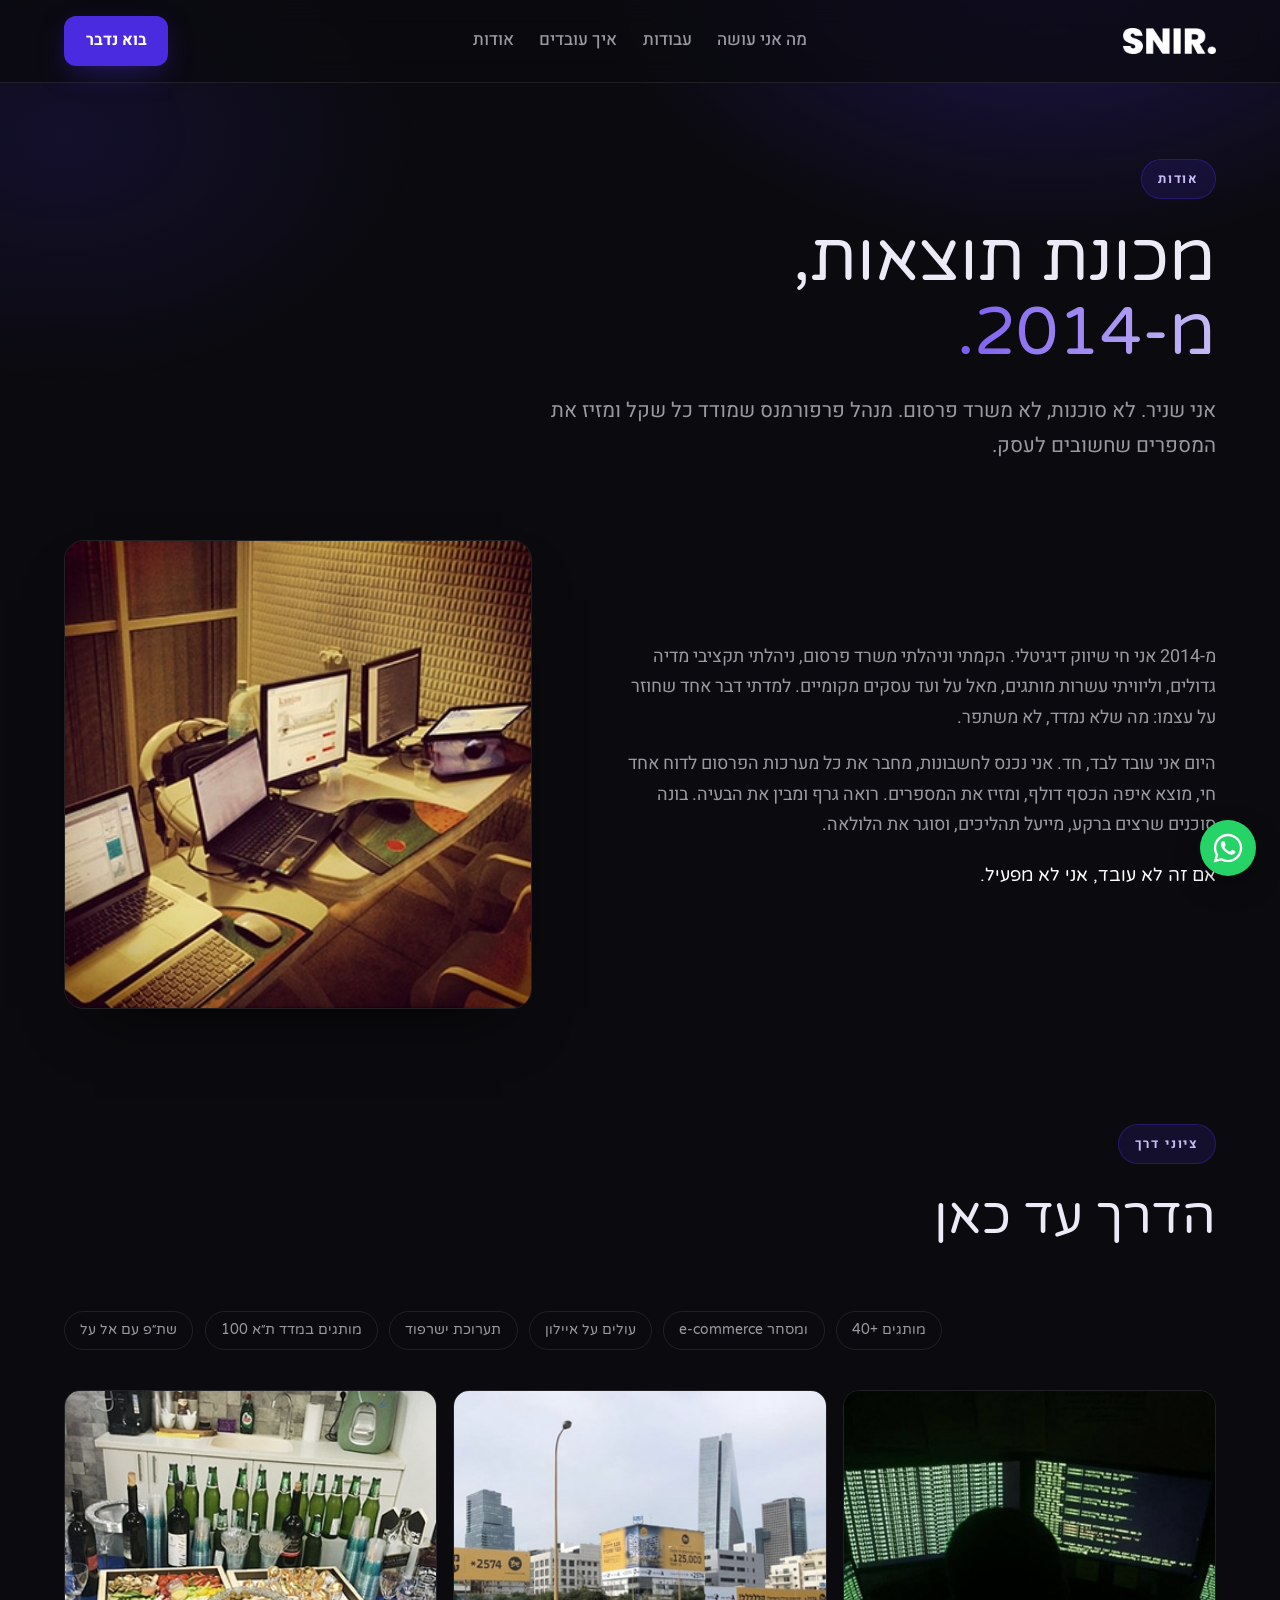
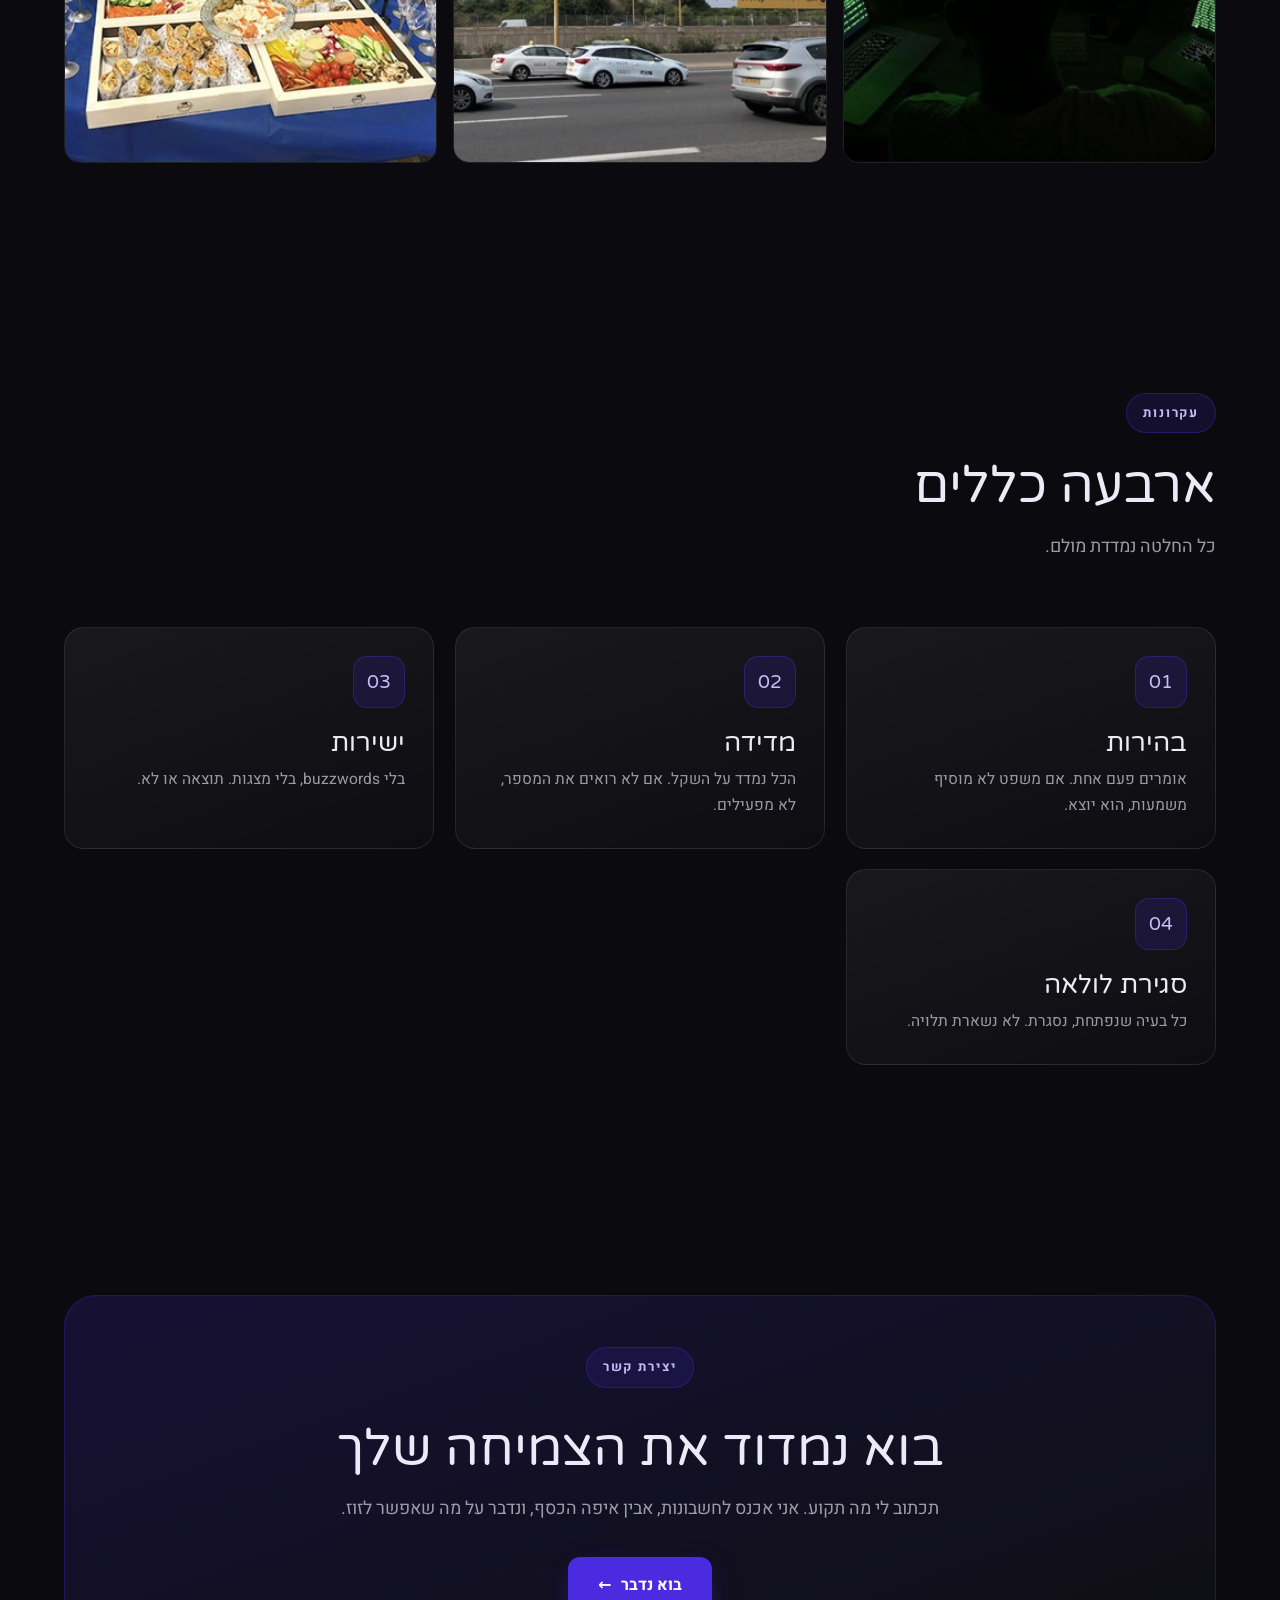
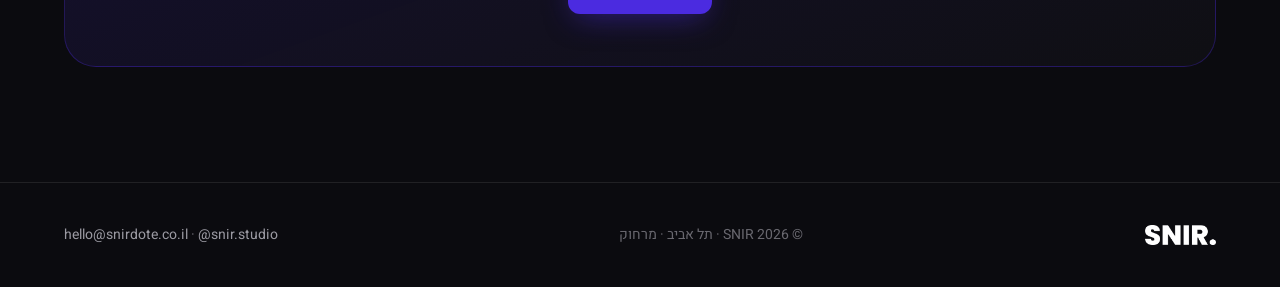
==== about.html @ 2eacc085 "Full portfolio depth + About page + client-branded cards - Rebuilt work.json from full re-scrape: ev" ====
<!DOCTYPE html>
<html lang="he" dir="rtl">
<head>
  <meta charset="UTF-8">
  <meta name="viewport" content="width=device-width, initial-scale=1.0">
  <title>SNIR. · אודות</title>
  <meta name="description" content="מי אני. שניר זיו, מנהל פרפורמנס מ-2014. הקמתי משרד פרסום, ניהלתי תקציבי מדיה, ליוויתי עשרות מותגים. מכונת תוצאות שמודדת כל שקל.">
  <meta name="theme-color" content="#0B0B0F">
  <link rel="preconnect" href="https://fonts.googleapis.com">
  <link rel="preconnect" href="https://fonts.gstatic.com" crossorigin>
  <link href="https://fonts.googleapis.com/css2?family=Varela+Round&family=Heebo:wght@400;500;700;800&display=swap" rel="stylesheet">
  <link rel="stylesheet" href="styles.css?v=7">
  <link rel="icon" type="image/png" href="assets/brand/favicon.png">
</head>
<body>

  <header class="topbar">
    <a href="index.html#top" class="brand" aria-label="SNIR"><img class="brand-logo" src="assets/brand/snir-wordmark-white.png" alt="SNIR."></a>
    <nav aria-label="ניווט">
      <a href="index.html#capabilities">מה אני עושה</a>
      <a href="index.html#work">עבודות</a>
      <a href="index.html#method">איך עובדים</a>
      <a href="about.html" aria-current="page">אודות</a>
    </nav>
    <a href="index.html#contact" class="btn">בוא נדבר</a>
  </header>

  <main id="top">

    <!-- Hero -->
    <section class="hero">
      <div class="wrap" style="display:block">
        <span class="eyebrow reveal">אודות</span>
        <h1 class="reveal" data-d="1" style="max-width:16ch">מכונת תוצאות,<br><span class="grad">מ-2014.</span></h1>
        <p class="lead reveal" data-d="2" style="margin-top:1.5rem;font-size:clamp(1.1rem,1.6vw,1.35rem)">
          אני שניר. לא סוכנות, לא משרד פרסום. מנהל פרפורמנס שמודד כל שקל ומזיז את המספרים שחשובים לעסק.
        </p>
      </div>
    </section>

    <!-- Story -->
    <section style="padding-top:0">
      <div class="wrap">
        <div class="about-split reveal" data-d="1">
          <div class="about-text">
            <p>מ-2014 אני חי שיווק דיגיטלי. הקמתי וניהלתי משרד פרסום, ניהלתי תקציבי מדיה גדולים, וליוויתי עשרות מותגים, מאל על ועד עסקים מקומיים. למדתי דבר אחד שחוזר על עצמו: מה שלא נמדד, לא משתפר.</p>
            <p>היום אני עובד לבד, חד. אני נכנס לחשבונות, מחבר את כל מערכות הפרסום לדוח אחד חי, מוצא איפה הכסף דולף, ומזיז את המספרים. רואה גרף ומבין את הבעיה. בונה סוכנים שרצים ברקע, מייעל תהליכים, וסוגר את הלולאה.</p>
            <p class="about-punch">אם זה לא עובד, אני לא מפעיל.</p>
          </div>
          <div class="about-media">
            <img src="assets/about/1-3.jpg" alt="שולחן עבודה, דאטה ודשבורדים" loading="lazy">
          </div>
        </div>
      </div>
    </section>

    <!-- Moments -->
    <section style="padding-top:0">
      <div class="wrap">
        <div class="section-head reveal"><span class="eyebrow">ציוני דרך</span><h2>הדרך עד כאן</h2></div>
        <div class="tools-row reveal" data-d="1" style="font-family:var(--font-round);gap:.7rem;margin-bottom:2.5rem">
          <span>שת״פ עם אל על</span><span>מותגים במדד ת״א 100</span><span>תערוכת ישרפוד</span><span>עולים על איילון</span><span>e-commerce ומסחר</span><span>40+ מותגים</span>
        </div>
        <div class="moments reveal" data-d="2">
          <img src="assets/about/10-1.jpg" alt="ניתוח דאטה" loading="lazy">
          <img src="assets/about/14-1.jpg" alt="תל אביב" loading="lazy">
          <img src="assets/about/15-1.jpg" alt="" loading="lazy">
        </div>
      </div>
    </section>

    <!-- Values -->
    <section id="values">
      <div class="wrap">
        <div class="section-head reveal"><span class="eyebrow">עקרונות</span><h2>ארבעה כללים</h2><p class="lead">כל החלטה נמדדת מולם.</p></div>
        <div class="cards">
          <article class="card reveal" data-d="1"><span class="ic"><span class="n">01</span></span><h3>בהירות</h3><p>אומרים פעם אחת. אם משפט לא מוסיף משמעות, הוא יוצא.</p></article>
          <article class="card reveal" data-d="2"><span class="ic"><span class="n">02</span></span><h3>מדידה</h3><p>הכל נמדד על השקל. אם לא רואים את המספר, לא מפעילים.</p></article>
          <article class="card reveal" data-d="3"><span class="ic"><span class="n">03</span></span><h3>ישירות</h3><p>בלי buzzwords, בלי מצגות. תוצאה או לא.</p></article>
          <article class="card reveal" data-d="4"><span class="ic"><span class="n">04</span></span><h3>סגירת לולאה</h3><p>כל בעיה שנפתחת, נסגרת. לא נשארת תלויה.</p></article>
        </div>
      </div>
    </section>

    <!-- CTA -->
    <section id="contact">
      <div class="wrap">
        <div class="contact-shell reveal" style="text-align:center">
          <span class="eyebrow">יצירת קשר</span>
          <h2 style="margin:.5rem 0 1rem">בוא נמדוד את הצמיחה שלך</h2>
          <p class="lead" style="margin:0 auto 2rem">תכתוב לי מה תקוע. אני אכנס לחשבונות, אבין איפה הכסף, ונדבר על מה שאפשר לזוז.</p>
          <a href="index.html#contact" class="btn">בוא נדבר <span class="arr">←</span></a>
        </div>
      </div>
    </section>

  </main>

  <footer>
    <a href="index.html#top" class="brand"><img class="brand-logo" src="assets/brand/snir-wordmark-white.png" alt="SNIR."></a>
    <span>© 2026 SNIR · תל אביב · מרחוק</span>
    <span><a href="mailto:hello@snirdote.co.il">hello@snirdote.co.il</a> · <a href="https://instagram.com/snir.studio" target="_blank" rel="noopener">@snir.studio</a></span>
  </footer>

  <a class="wa-float" href="https://wa.me/972543232999?text=%D7%94%D7%99%20SNIR" target="_blank" rel="noopener" aria-label="וואטסאפ">
    <svg viewBox="0 0 24 24" fill="currentColor" aria-hidden="true"><path d="M17.47 14.38c-.3-.15-1.73-.85-2-.95-.27-.1-.46-.15-.66.15-.2.3-.76.95-.93 1.14-.17.2-.34.22-.63.07-.3-.15-1.24-.46-2.36-1.46-.87-.78-1.46-1.73-1.63-2.02-.17-.3-.02-.46.13-.6.13-.13.3-.34.44-.51.15-.17.2-.3.3-.5.1-.2.05-.37-.02-.52-.08-.15-.66-1.6-.9-2.18-.24-.57-.48-.5-.66-.5l-.56-.01c-.2 0-.5.07-.77.37-.26.3-1 .98-1 2.4 0 1.4 1.03 2.76 1.17 2.95.15.2 2.03 3.1 4.92 4.35.69.3 1.22.47 1.64.6.69.22 1.31.19 1.8.11.55-.08 1.73-.7 1.97-1.38.24-.68.24-1.26.17-1.38-.07-.12-.27-.2-.56-.35zM12.02 21.5h-.01a9.44 9.44 0 01-4.82-1.32l-.34-.2-3.58.94.96-3.49-.22-.36a9.42 9.42 0 01-1.44-5.02c0-5.2 4.24-9.44 9.46-9.44 2.53 0 4.9.99 6.69 2.78a9.38 9.38 0 012.77 6.68c0 5.2-4.24 9.45-9.46 9.45zm8.04-17.49A11.36 11.36 0 0012.02.5C5.76.5.67 5.58.67 11.84c0 2 .53 3.96 1.53 5.68L.5 23.5l6.13-1.6a11.35 11.35 0 005.39 1.37h.01c6.26 0 11.35-5.09 11.35-11.35 0-3.03-1.18-5.88-3.32-8.02z"/></svg>
  </a>

  <script>
    (function(){const els=document.querySelectorAll('.reveal');if(!('IntersectionObserver'in window)){els.forEach(e=>e.classList.add('is-visible'));return;}const io=new IntersectionObserver(es=>es.forEach(e=>{if(e.isIntersecting){e.target.classList.add('is-visible');io.unobserve(e.target);}}),{threshold:0.1,rootMargin:'0px 0px -6% 0px'});els.forEach(e=>io.observe(e));})();
  </script>
</body>
</html>
---- styles.css ----
/* ==========================================================================
   SNIR. · Think-Digital-style dark performance theme
   Dark navy · purple gradient · Varela Round · glass cards · pill buttons
   ========================================================================== */

:root {
  --bg:        #0B0B0F;
  --bg-2:      #14141C;
  --glass:     rgba(255,255,255,0.045);
  --glass-2:   rgba(255,255,255,0.07);
  --stroke:    rgba(255,255,255,0.09);
  --stroke-2:  rgba(255,255,255,0.14);

  --purple:    #4B2BE0;
  --purple-2:  #7B5CF0;
  --lilac:     #C7BBF5;
  --purple-glow: rgba(75,43,224,0.5);

  --text:      #ECEAF6;
  --text-dim:  rgba(236,234,246,0.64);
  --text-mute: rgba(236,234,246,0.42);

  --font-round: 'Varela Round', 'Heebo', system-ui, sans-serif;
  --font-text:  'Heebo', system-ui, sans-serif;

  --radius:    20px;
  --radius-sm: 12px;
  --radius-pill: 999px;
  --max-w:     1280px;
  --gutter:    clamp(1.25rem, 5vw, 5rem);
  --gap:       clamp(4.5rem, 9vw, 8rem);
}

* { margin:0; padding:0; box-sizing:border-box; }
html { scroll-behavior:smooth; }

body {
  font-family: var(--font-text);
  font-size: 17px;
  line-height: 1.7;
  color: var(--text);
  background: var(--bg);
  -webkit-font-smoothing: antialiased;
  overflow-x: hidden;
}

body::before {
  content:"";
  position: fixed; inset: 0;
  background:
    radial-gradient(60vw 55vh at 82% -5%, rgba(75,43,224,0.30), transparent 60%),
    radial-gradient(50vw 50vh at 5% 15%, rgba(75,43,224,0.14), transparent 55%);
  pointer-events: none; z-index: 0;
}
body > * { position: relative; z-index: 1; }

.wrap { max-width: var(--max-w); margin: 0 auto; padding-inline: var(--gutter); }
section { padding-block: var(--gap); position: relative; }

/* Typography */
h1,h2,h3,.round { font-family: var(--font-round); font-weight: 400; letter-spacing: 0; line-height: 1.15; }
h1 { font-size: clamp(2.4rem, 5.2vw, 4.25rem); }
h2 { font-size: clamp(2rem, 4vw, 3.25rem); }
h3 { font-size: clamp(1.3rem, 2vw, 1.7rem); }

.grad { background: linear-gradient(92deg, var(--purple-2), var(--lilac)); -webkit-background-clip: text; background-clip: text; color: transparent; }

.eyebrow {
  display:inline-block; font-family: var(--font-text);
  font-weight: 700; font-size: 13px; letter-spacing: 0.14em; text-transform: uppercase;
  color: var(--lilac); background: rgba(75,43,224,0.14); border: 1px solid rgba(75,43,224,0.35);
  padding: 0.5rem 1rem; border-radius: var(--radius-pill); margin-bottom: 1.5rem;
}
.lead { font-size: clamp(1.05rem, 1.4vw, 1.2rem); color: var(--text-dim); max-width: 60ch; }
p { max-width: 64ch; color: var(--text-dim); }
strong { color: var(--text); font-weight: 700; }
.section-head { max-width: 720px; margin-bottom: clamp(2.5rem,5vw,4rem); }
.section-head.center { margin-inline: auto; text-align: center; }
.section-head h2 { margin-bottom: 1rem; }
::selection { background: var(--purple); color: #fff; }

/* Buttons */
.btn {
  display:inline-flex; align-items:center; gap:.6rem; font-family: var(--font-text); font-weight: 700; font-size: 16px;
  color:#fff; text-decoration:none; cursor:pointer; background: var(--purple); border: none; border-radius: var(--radius-sm);
  padding: 0.95rem 1.9rem; box-shadow: 0 10px 30px -8px var(--purple-glow);
  transition: transform .2s ease, box-shadow .2s ease, background .2s ease;
}
.btn:hover { background: var(--purple-2); transform: translateY(-2px); box-shadow: 0 16px 40px -10px var(--purple-glow); }
.btn.ghost { background: transparent; color: var(--text); border: 1px solid var(--stroke-2); box-shadow:none; }
.btn.ghost:hover { border-color: var(--lilac); color: var(--lilac); background: rgba(75,43,224,0.08); }
.btn .arr { font-family: var(--font-text); unicode-bidi:plaintext; direction:ltr; }
.text-link { color: var(--lilac); text-decoration:none; font-weight:700; border-bottom:1px solid transparent; transition:border-color .2s; }
.text-link:hover { border-bottom-color: var(--lilac); }

/* Topbar */
.topbar {
  position: sticky; top: 0; z-index: 50; display:grid; grid-template-columns:1fr auto 1fr; align-items:center; gap: 1rem; padding: 1rem var(--gutter);
  background: rgba(11,11,15,0.72); backdrop-filter: blur(14px); -webkit-backdrop-filter: blur(14px); border-bottom: 1px solid var(--stroke);
}
.topbar .brand { justify-self:start; }
.topbar .btn { justify-self:end; }
.brand { font-family: var(--font-round); font-size: 26px; color: var(--text); text-decoration:none; unicode-bidi:plaintext; direction:ltr; display:inline-flex; align-items:baseline; }
.brand-logo { height:26px; width:auto; display:block; }
footer .brand-logo{ height:20px; }
.brand .dot { width:.5em;height:.5em;background:var(--purple-2);border-radius:50%;margin-inline-start:.1em;display:inline-block; box-shadow:0 0 12px var(--purple-glow); }
.topbar nav { display:flex; gap: clamp(1rem,2vw,2rem); justify-self:center; font-weight:500; }
.topbar nav a { color: var(--text-dim); text-decoration:none; transition:color .2s; }
.topbar nav a:hover { color: var(--text); }
.topbar .btn { padding:.7rem 1.35rem; }
@media (max-width: 860px){ .topbar { grid-template-columns:1fr auto; } .topbar nav { display:none; } }

/* Hero */
.hero { padding-top: clamp(3rem,6vw,5.5rem); padding-bottom: clamp(3rem,6vw,5rem); }
.hero .wrap { display:grid; grid-template-columns: 1.05fr 0.95fr; gap: clamp(2rem,4vw,4rem); align-items:center; }
@media (max-width: 940px){ .hero .wrap { grid-template-columns: 1fr; } .hero-visual{ display:none; } }
.hero h1 { margin-bottom: 1rem; line-height:1.1; }
.hero h1 .line2 { display:block; }
.hero-tag { font-family:var(--font-round); font-size: clamp(1.2rem,2.1vw,1.7rem); color: var(--text); margin: 0 0 1.4rem; }
.hero-rotate { transition: opacity .38s ease, transform .38s ease; min-height: 2.4em; }
@media (min-width:941px){ .hero-rotate { min-height: 3.4em; } }
.hero-sub { font-size: clamp(1.05rem,1.4vw,1.2rem); color: var(--text-dim); margin-bottom: 2.2rem; max-width: 46ch; }
.hero-sub strong { color: var(--text); }
.hero-cta { display:flex; gap:1rem; flex-wrap:wrap; align-items:center; }

.tools { margin-top: 3rem; padding-top: 2rem; border-top:1px solid var(--stroke); }
.tools-label { font-size:12px; letter-spacing:.12em; text-transform:uppercase; color:var(--text-mute); margin-bottom:1rem; }
.tools-row { display:flex; flex-wrap:wrap; gap: .6rem .7rem; align-items:center; font-family:var(--font-round); color: var(--text-dim); unicode-bidi:plaintext; direction:ltr; }
.tools-row span { font-size: clamp(.85rem,1.1vw,1rem); padding:.4rem .95rem; border:1px solid var(--stroke); border-radius:999px; transition:color .2s, border-color .2s, background .2s; }
.tools-row span:hover { color: var(--lilac); border-color: rgba(75,43,224,0.5); background: rgba(75,43,224,0.08); }

.hero-visual { position:relative; min-height: 420px; }
.glass { background: linear-gradient(160deg, rgba(255,255,255,0.08), rgba(255,255,255,0.02)); border: 1px solid var(--stroke-2); border-radius: var(--radius); backdrop-filter: blur(6px); box-shadow: 0 30px 60px -30px rgba(0,0,0,0.7); }
.result-card { position:relative; padding: 1.5rem 1.5rem 1rem; }
.result-card .rc-top { display:flex; justify-content:space-between; align-items:flex-start; margin-bottom:.25rem; }
.result-card .rc-title { font-family:var(--font-round); font-size:1.1rem; color:var(--text); }
.result-card .rc-badge { font-size:12px; font-weight:700; color:#7CFFB2; background:rgba(60,220,130,0.12); padding:.25rem .6rem; border-radius:999px; unicode-bidi:plaintext; direction:ltr; }
.result-card .rc-num { font-family:var(--font-round); font-size:2.4rem; color:var(--text); margin:.25rem 0 1rem; unicode-bidi:plaintext; direction:ltr; }
.result-card svg { width:100%; height:120px; display:block; }
.float-chip { position:absolute; display:inline-flex; align-items:center; gap:.5rem; font-weight:700; font-size:14px; color:var(--text); background: rgba(20,21,36,0.85); border:1px solid var(--stroke-2); padding:.6rem .9rem; border-radius: 14px; box-shadow: 0 16px 30px -14px rgba(0,0,0,0.8); unicode-bidi:plaintext; direction:ltr; }
.float-chip .d { width:9px;height:9px;border-radius:50%; }
.chip-a { top: 4%; inset-inline-start: -4%; } .chip-b { bottom: 10%; inset-inline-end: -6%; } .chip-c { bottom: -3%; inset-inline-start: 12%; }
@media (max-width:940px){ .float-chip{ display:none; } }

/* Hero live-report panel (no fabricated numbers) */
.live-report { padding: 1.4rem 1.5rem; }
.lr-head { display:flex; align-items:center; justify-content:space-between; margin-bottom:1.25rem; }
.lr-head .lr-title { font-family:var(--font-round); font-size:1.05rem; color:var(--text); }
.lr-live { display:inline-flex; align-items:center; gap:.4rem; font-size:11px; font-weight:700; letter-spacing:.1em; color:#7CFFB2; text-transform:uppercase; unicode-bidi:plaintext; direction:ltr; }
.lr-live .pulse { width:8px;height:8px;border-radius:50%; background:#3CDC82; box-shadow:0 0 0 0 rgba(60,220,130,0.6); animation:pulse 2s infinite; }
@keyframes pulse { 0%{ box-shadow:0 0 0 0 rgba(60,220,130,0.5);} 70%{ box-shadow:0 0 0 8px rgba(60,220,130,0);} 100%{ box-shadow:0 0 0 0 rgba(60,220,130,0);} }
.lr-row { display:grid; grid-template-columns: 90px 1fr auto; align-items:center; gap:1rem; padding:.7rem 0; border-top:1px solid var(--stroke); }
.lr-row:first-of-type { border-top:none; }
.lr-row .lr-plat { font-weight:700; font-size:13px; color:var(--text-dim); unicode-bidi:plaintext; direction:ltr; }
.lr-row svg { width:100%; height:26px; display:block; }
.lr-row .lr-dot { width:8px;height:8px;border-radius:50%; background:#3CDC82; justify-self:end; }
.lr-foot { margin-top:1.1rem; padding-top:1rem; border-top:1px solid var(--stroke); font-size:12.5px; color:var(--text-mute); }
@media (prefers-reduced-motion: reduce){ .lr-live .pulse{ animation:none; } }

/* About page */
.about-split { display:grid; grid-template-columns: 1.35fr 1fr; gap: clamp(2rem,4vw,4rem); align-items:center; }
@media (max-width:820px){ .about-split { grid-template-columns:1fr; } }
.about-text p { font-size: clamp(1.05rem,1.4vw,1.2rem); color: var(--text-dim); margin-bottom:1rem; max-width:60ch; }
.about-punch { font-family:var(--font-round); color:#fff !important; font-size: clamp(1.2rem,2vw,1.6rem); margin-top:1.25rem !important; }
.about-media img { width:100%; border-radius:20px; border:1px solid var(--stroke); display:block; box-shadow: 0 30px 60px -30px rgba(0,0,0,0.7); }
.moments { display:grid; grid-template-columns: repeat(3,1fr); gap:1rem; }
@media (max-width:640px){ .moments { grid-template-columns:1fr 1fr; } }
.moments img { width:100%; aspect-ratio:1; object-fit:cover; border-radius:16px; border:1px solid var(--stroke); filter:grayscale(.15); transition:filter .3s, transform .3s; }
.moments img:hover { filter:grayscale(0); transform:translateY(-3px); }

/* Positioning band */
.band { text-align:center; }
.band h2 { max-width: 20ch; margin-inline:auto; }
.band h2 .grad { display:block; }

/* Cards grid */
.cards { display:grid; grid-template-columns: repeat(3,1fr); gap: clamp(1rem,1.6vw,1.5rem); }
@media (max-width: 920px){ .cards { grid-template-columns: repeat(2,1fr);} }
@media (max-width: 600px){ .cards { grid-template-columns: 1fr;} }
.card { background: linear-gradient(160deg, rgba(255,255,255,0.06), rgba(255,255,255,0.015)); border: 1px solid var(--stroke); border-radius: var(--radius); padding: clamp(1.5rem,2.2vw,2.1rem); transition: transform .25s ease, border-color .25s ease, box-shadow .25s ease; }
.card:hover { transform: translateY(-4px); border-color: rgba(75,43,224,0.5); box-shadow: 0 24px 50px -24px var(--purple-glow); }
.card .ic { width:52px;height:52px;border-radius:14px; display:flex;align-items:center;justify-content:center; background: rgba(75,43,224,0.16); border:1px solid rgba(75,43,224,0.35); margin-bottom: 1.25rem; }
.card .ic img{ width:26px;height:26px; filter: brightness(0) invert(1); opacity:.9; }
.card .ic .n { font-family:var(--font-round); color:var(--lilac); font-size:1.2rem; }
.card h3 { color:var(--text); margin-bottom:.6rem; }
.card p { font-size:15.5px; color:var(--text-dim); }
.card .subs { display:flex; flex-wrap:wrap; gap:.4rem; margin-top:1.1rem; }
.card .subs span { font-size:12px; color:var(--text-mute); border:1px solid var(--stroke); border-radius:999px; padding:.3rem .7rem; }

/* Work gallery */
.work-head { display:flex; align-items:flex-end; justify-content:space-between; gap:1.5rem; flex-wrap:wrap; margin-bottom:1.5rem; }
.work-count { color:var(--text-mute); font-size:14px; unicode-bidi:plaintext; }
.work-filter { display:flex; flex-wrap:wrap; gap:.55rem; margin-bottom:2.25rem; }
.work-filter button { font-family:var(--font-text); font-weight:600; font-size:14px; color:var(--text-dim); background: var(--glass); border:1px solid var(--stroke); border-radius:999px; padding:.55rem 1.1rem; cursor:pointer; transition:all .2s; }
.work-filter button:hover { color:var(--text); border-color:var(--stroke-2); }
.work-filter button.is-active { background: var(--purple); color:#fff; border-color:var(--purple); box-shadow:0 8px 22px -8px var(--purple-glow); }
.work-grid { display:grid; grid-template-columns: repeat(3,1fr); gap: clamp(.85rem,1.4vw,1.25rem); }
@media (max-width:900px){ .work-grid{ grid-template-columns:repeat(2,1fr);} }
@media (max-width:560px){ .work-grid{ grid-template-columns:1fr;} }
.work-card { position:relative; display:block; width:100%; padding:0; text-align:start; cursor:pointer; border:1px solid var(--stroke); border-radius: var(--radius); overflow:hidden; aspect-ratio: 4/3; background: var(--bg-2); font:inherit; color:inherit; transition: border-color .25s, transform .25s, box-shadow .25s; }
.work-card:hover { transform: translateY(-3px); border-color: rgba(75,43,224,0.55); box-shadow:0 24px 50px -26px var(--purple-glow); }
.work-card.is-featured { grid-column: span 2; aspect-ratio: 16/10; }
@media (max-width:560px){ .work-card.is-featured{ grid-column: span 1; } }
.work-card img, .work-card video { position:absolute; inset:0; width:100%; height:100%; object-fit:cover; transition: transform .6s ease; }
.work-card:hover img, .work-card:hover video { transform: scale(1.05); }
.work-card .work-overlay { position:absolute; inset:0; display:flex; flex-direction:column; justify-content:flex-end; padding:1.15rem; background: linear-gradient(0deg, rgba(7,7,14,0.88) 0%, rgba(7,7,14,0.12) 42%, transparent 66%); opacity:1; transition: background .3s; }
.work-card:hover .work-overlay { background: linear-gradient(0deg, rgba(7,7,14,0.95) 0%, rgba(7,7,14,0.38) 50%, transparent 76%); }
.work-card .work-cat { font-size:11px; letter-spacing:.08em; color:var(--lilac); margin-bottom:.3rem; unicode-bidi:plaintext; }
.work-card .work-title { font-family:var(--font-round); font-size:1.2rem; color:#fff; line-height:1.1; }
.work-card .work-client { font-size:13px; color:rgba(255,255,255,0.72); margin-top:.2rem; max-height:0; opacity:0; overflow:hidden; transition:max-height .3s ease, opacity .25s ease; }
.work-card:hover .work-client { max-height:3em; opacity:1; }
.work-card .work-badge { position:absolute; top:.7rem; inset-inline-start:.7rem; z-index:2; font-size:10px; font-weight:700; letter-spacing:.08em; text-transform:uppercase; color:#fff; background:var(--purple); padding:.28rem .6rem; border-radius:999px; }
.work-card::after { content:""; position:absolute; top:.65rem; inset-inline-end:.65rem; width:30px; height:30px; background:url(assets/brand/snir-seal-white.png) center/contain no-repeat; opacity:.5; z-index:2; pointer-events:none; filter: drop-shadow(0 1px 3px rgba(0,0,0,.55)); transition: opacity .25s; }
.work-card:hover::after { opacity:.85; }
.work-card[hidden]{ display:none; }
.work-more { display:flex; justify-content:center; margin-top:2.75rem; }

/* Lightbox */
.lightbox { position:fixed; inset:0; z-index:200; background:rgba(6,6,12,0.9); backdrop-filter:blur(6px); display:none; align-items:center; justify-content:center; padding:clamp(1rem,4vw,3rem); }
.lightbox.is-open{ display:flex; }
.lightbox-inner { max-width:1050px; width:100%; max-height:100%; overflow-y:auto; display:grid; grid-template-columns:1.4fr 1fr; gap:clamp(1.25rem,3vw,2.5rem); background:var(--bg-2); border:1px solid var(--stroke); border-radius:var(--radius); padding:clamp(1.25rem,3vw,2.25rem); }
@media (max-width:800px){ .lightbox-inner{ grid-template-columns:1fr; } }
.lightbox-gallery{ display:flex; flex-direction:column; gap:.7rem; }
.lightbox-gallery img, .lightbox-gallery video{ width:100%; border-radius:12px; display:block; }
.lb-cat{ font-size:12px; letter-spacing:.1em; color:var(--lilac); unicode-bidi:plaintext; }
.lightbox-meta h3{ color:#fff; margin:.6rem 0 .35rem; }
.lb-client{ color:var(--text-dim); font-weight:700; margin-bottom:1rem; }
.lb-desc{ font-size:15.5px; color:var(--text-dim); }
.lb-subs{ display:flex; flex-wrap:wrap; gap:.45rem; margin-top:1.25rem; }
.lb-subs span{ font-size:12px; color:var(--text-mute); border:1px solid var(--stroke); border-radius:999px; padding:.3rem .7rem; }
.lb-link{ display:inline-block; margin-top:1.25rem; color:var(--lilac); font-weight:700; text-decoration:none; unicode-bidi:plaintext; direction:ltr; }
.lightbox-close{ position:fixed; top:1.1rem; inset-inline-end:1.1rem; width:44px;height:44px;border-radius:50%; background:var(--glass-2); border:1px solid var(--stroke-2); color:#fff; font-size:20px; cursor:pointer; z-index:201; }
.lightbox-close:hover{ background:var(--purple); }

/* Clients logo grid */
.clients-grid { display:grid; grid-template-columns: repeat(6,1fr); gap:1rem; }
@media (max-width:900px){ .clients-grid{ grid-template-columns:repeat(3,1fr);} }
@media (max-width:520px){ .clients-grid{ grid-template-columns:repeat(2,1fr);} }
.logo-item { display:flex; flex-direction:column; align-items:center; gap:.65rem; }
.logo-chip { width:100%; display:flex; align-items:center; justify-content:center; background:#fff; border-radius:14px; padding:.85rem 1rem; aspect-ratio: 16/10; border:1px solid transparent; transition: transform .25s, box-shadow .25s; }
.logo-item:hover .logo-chip { transform: translateY(-4px); box-shadow: 0 18px 40px -14px var(--purple-glow); }
.logo-chip img { max-width:82%; max-height:40px; object-fit:contain; }
.logo-name { font-size:13.5px; font-weight:600; color: var(--text-mute); transition: color .2s; unicode-bidi:plaintext; }
.logo-item:hover .logo-name { color: var(--lilac); }

/* About / founder */
.about-card { display:grid; grid-template-columns: auto 1fr; gap: clamp(1.5rem,3vw,3rem); align-items:center; }
@media (max-width:720px){ .about-card{ grid-template-columns:1fr; text-align:center; } }
.seal { width: clamp(120px,16vw,180px); aspect-ratio:1; border-radius:24px; display:flex; align-items:center; justify-content:center; background: linear-gradient(160deg, rgba(75,43,224,0.3), rgba(75,43,224,0.08)); border:1px solid rgba(75,43,224,0.4); color:var(--lilac); }
@media (max-width:720px){ .seal{ margin-inline:auto; } }
.about-body h2 { color:#fff; margin-bottom:1rem; }
.about-body .role { color:var(--lilac); font-weight:700; margin-bottom:1rem; }
.about-body .punch { font-family:var(--font-round); color:#fff; font-size:1.2rem; margin-top:1rem; }

/* Contact */
.contact-shell { background: linear-gradient(160deg, rgba(75,43,224,0.18), rgba(255,255,255,0.02)); border:1px solid rgba(75,43,224,0.32); border-radius: clamp(20px,3vw,32px); padding: clamp(2rem,4vw,4rem); }
.contact-grid { display:grid; grid-template-columns: 1fr 1fr; gap: clamp(2rem,4vw,4rem); align-items:start; }
@media (max-width:820px){ .contact-grid{ grid-template-columns:1fr; } }
.contact-form { display:flex; flex-direction:column; gap:1rem; }
.form-row { display:grid; grid-template-columns:1fr 1fr; gap:1rem; }
@media (max-width:520px){ .form-row{ grid-template-columns:1fr; } }
.field { display:flex; flex-direction:column; gap:.4rem; }
.field label { font-size:12px; color:var(--text-mute); font-weight:600; }
.field input, .field textarea { font-family:var(--font-text); font-size:16px; color:var(--text); background: rgba(0,0,0,0.25); border:1px solid var(--stroke); border-radius:12px; padding:.85rem 1rem; transition:border-color .2s; }
.field input:focus, .field textarea:focus { outline:none; border-color: var(--purple-2); }
.field textarea { resize:vertical; min-height:110px; }
.field input::placeholder, .field textarea::placeholder { color: var(--text-mute); }
.contact-form .btn { align-self:flex-start; margin-top:.4rem; }
.form-note { font-size:12px; color:var(--text-mute); }
.channels { display:flex; flex-direction:column; gap:1.5rem; }
.channel { border-bottom:1px solid var(--stroke); padding-bottom:1.2rem; }
.channel .cl { font-size:12px; letter-spacing:.1em; text-transform:uppercase; color:var(--text-mute); display:block; margin-bottom:.3rem; }
.channel a { color:var(--text); font-weight:700; font-size:1.15rem; text-decoration:none; unicode-bidi:plaintext; direction:ltr; }
.channel a:hover { color: var(--lilac); }

/* Footer + WhatsApp */
footer { border-top:1px solid var(--stroke); padding: 2.5rem var(--gutter); display:flex; align-items:center; justify-content:space-between; gap:1.5rem; flex-wrap:wrap; color:var(--text-mute); font-size:14px; }
footer a { color:var(--text-dim); text-decoration:none; } footer a:hover{ color:var(--lilac); }
footer .brand { font-size:20px; }
.wa-float { position:fixed; bottom:1.5rem; inset-inline-start:1.5rem; z-index:90; width:56px;height:56px;border-radius:50%; background:#25D366; color:#fff; display:flex;align-items:center;justify-content:center; box-shadow:0 10px 30px -8px rgba(0,0,0,0.5); transition:transform .2s; }
.wa-float:hover{ transform:scale(1.08); }
.wa-float svg{ width:30px;height:30px; }

/* Reveal */
.reveal { opacity:0; transform: translateY(30px); transition: opacity .8s cubic-bezier(.2,.65,.2,1), transform .8s cubic-bezier(.2,.65,.2,1); }
.reveal.is-visible { opacity:1; transform:none; }
.reveal[data-d="1"]{ transition-delay:.06s; } .reveal[data-d="2"]{ transition-delay:.14s; }
.reveal[data-d="3"]{ transition-delay:.22s; } .reveal[data-d="4"]{ transition-delay:.3s; }
@media (prefers-reduced-motion: reduce){ *{ transition:none!important; animation:none!important; } .reveal{ opacity:1; transform:none; } html{ scroll-behavior:auto; } }
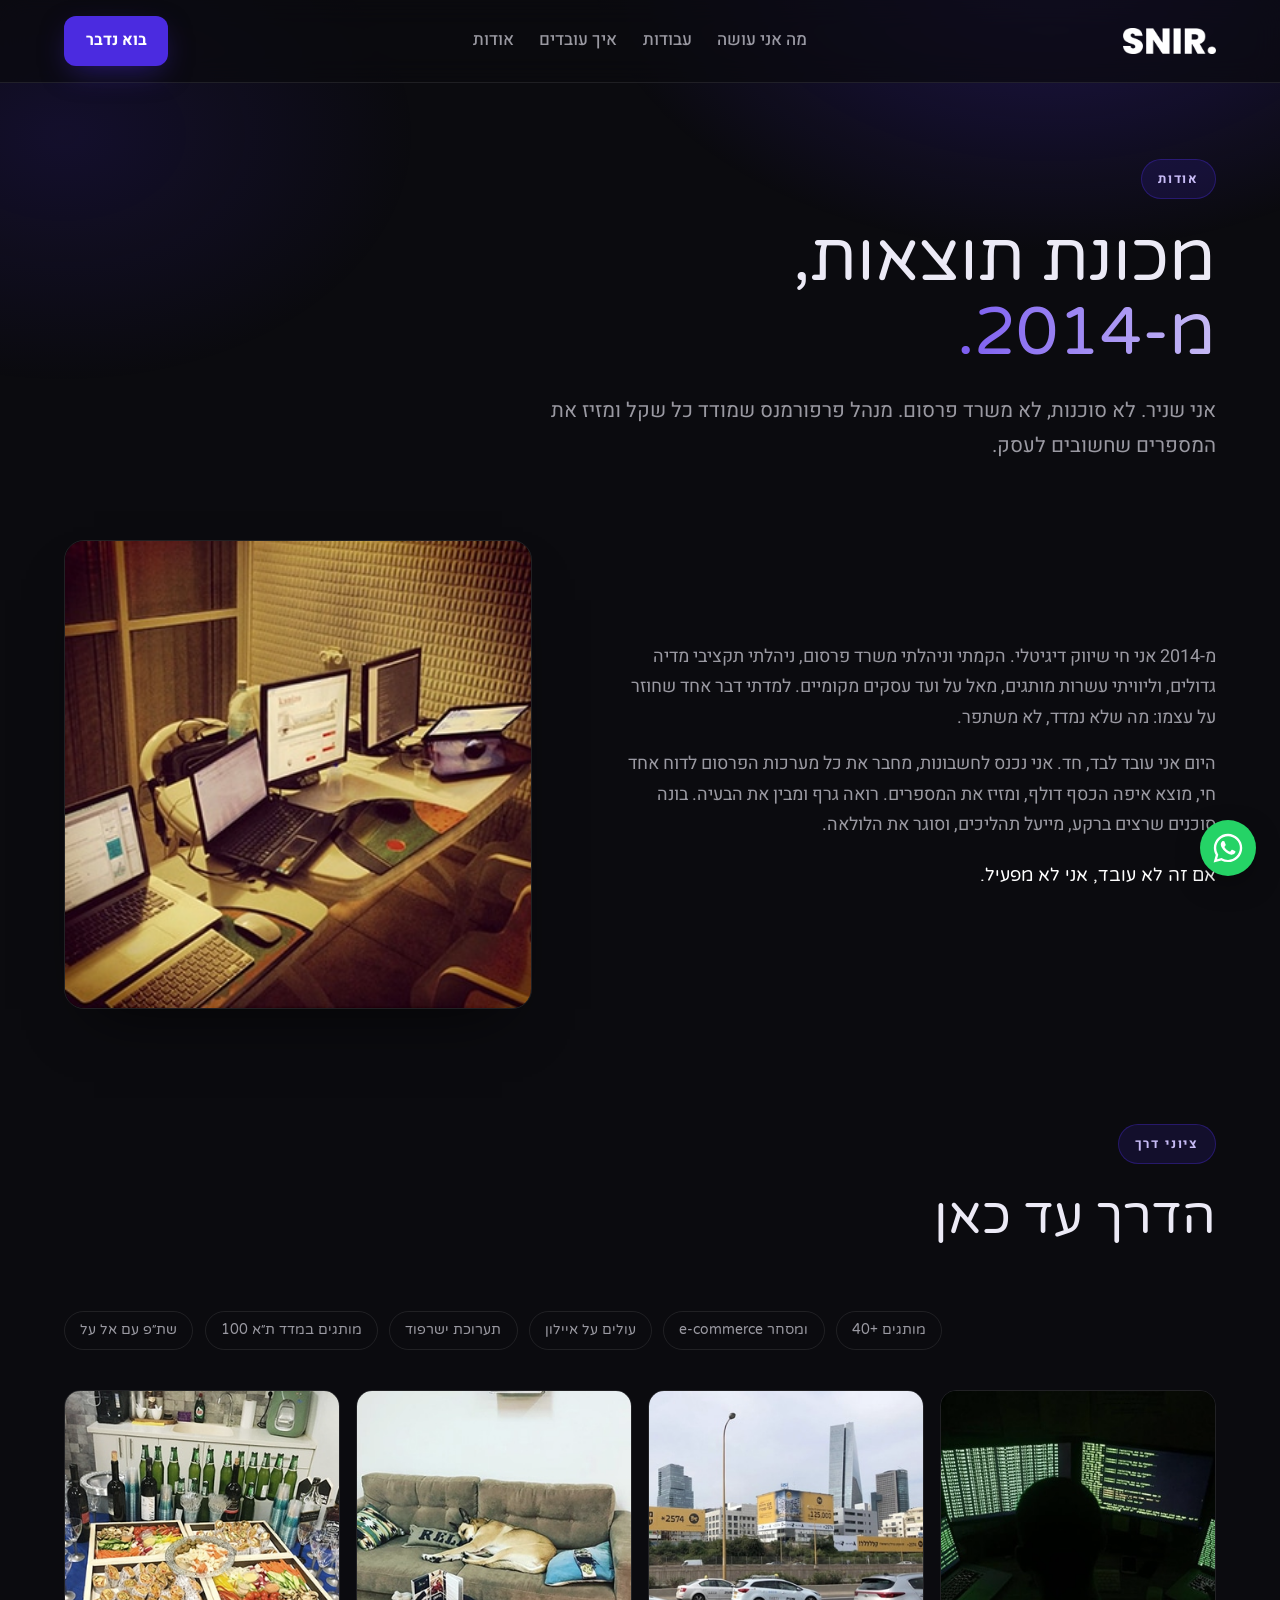
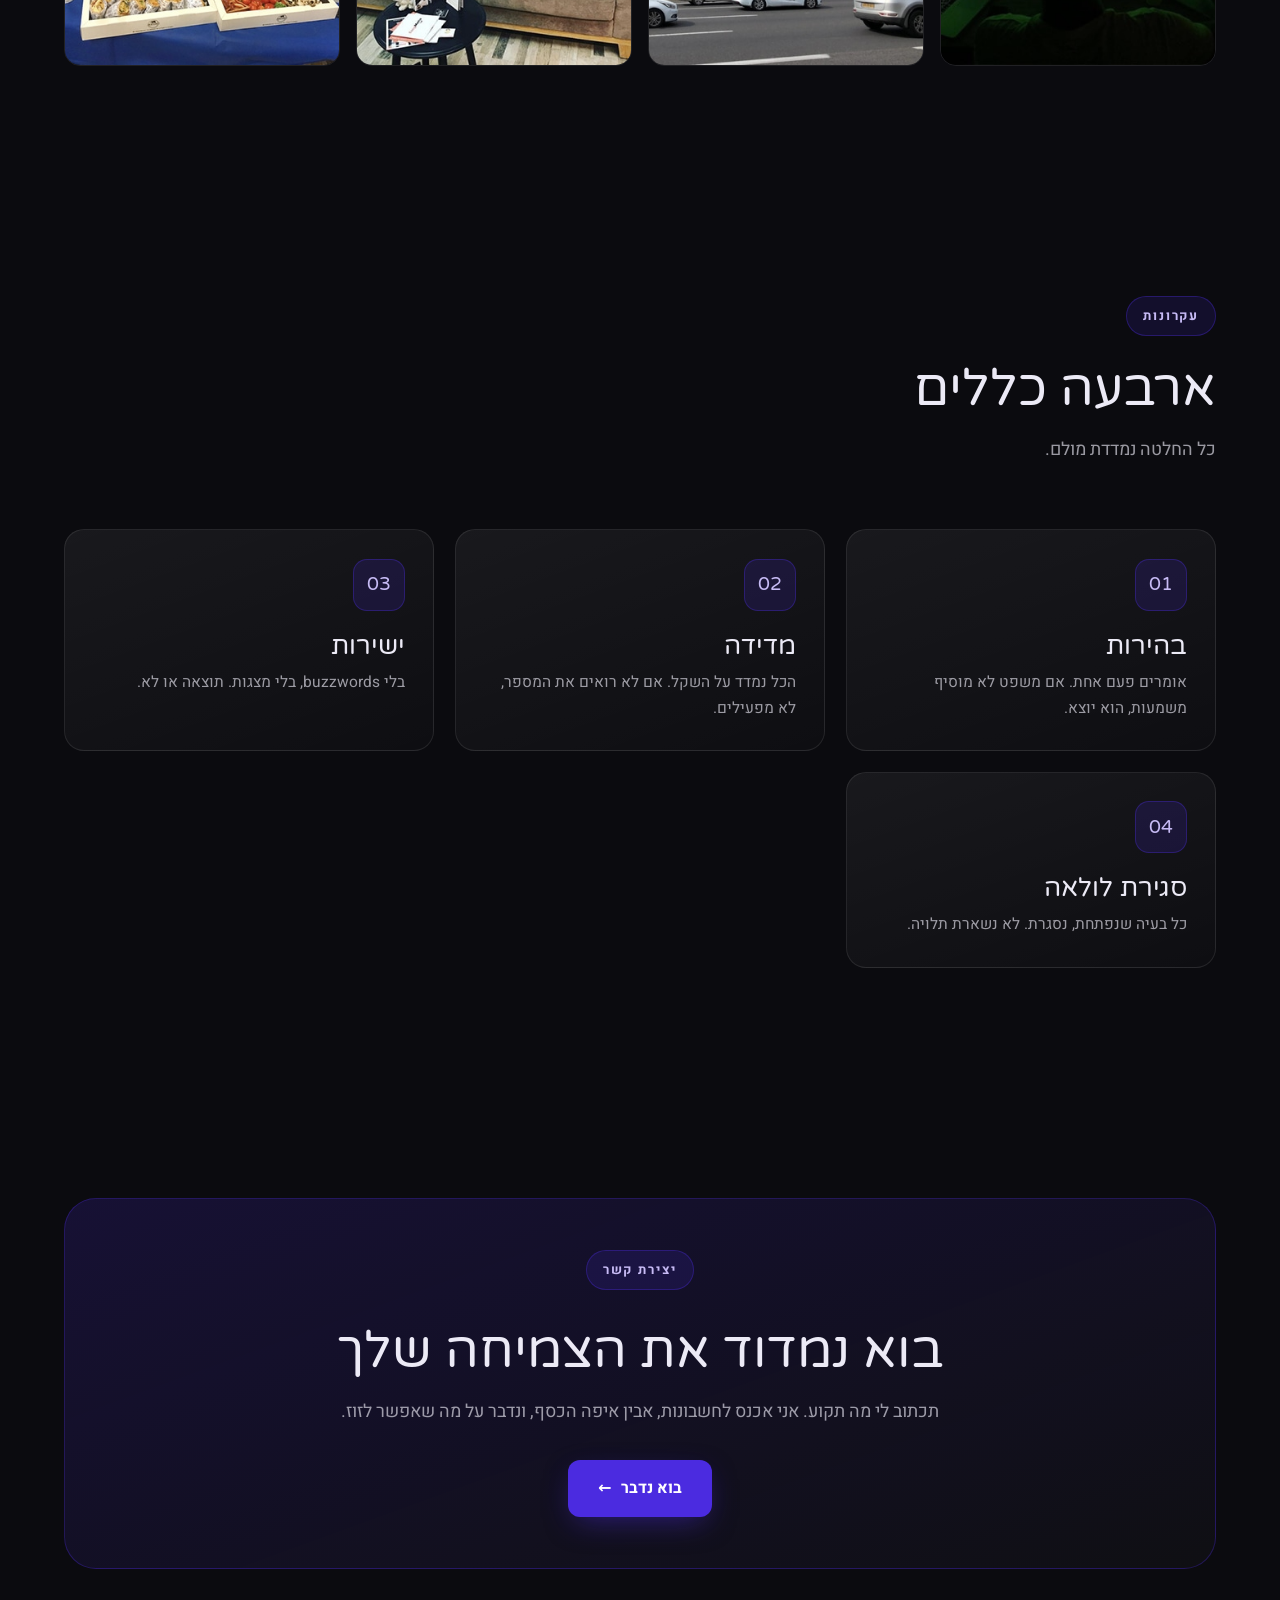
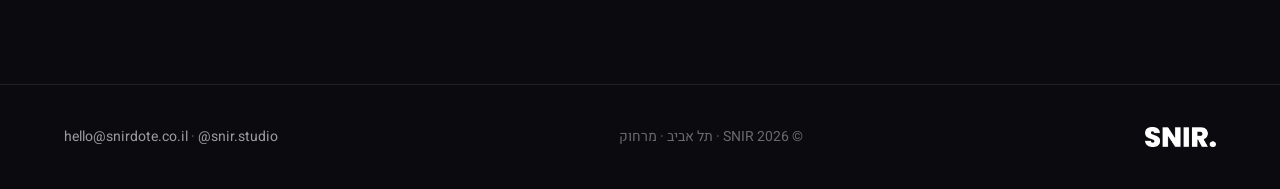
==== commit d91cbc0a: "Client logos on work cards + more about photos - Map 11 projects to client logos (El Al, Nicoletti, " ====
--- a/about.html
+++ b/about.html
@@ -64,6 +64,7 @@
         <div class="moments reveal" data-d="2">
           <img src="assets/about/10-1.jpg" alt="ניתוח דאטה" loading="lazy">
           <img src="assets/about/14-1.jpg" alt="תל אביב" loading="lazy">
+          <img src="assets/about/11-1.jpg" alt="המשרד" loading="lazy">
           <img src="assets/about/15-1.jpg" alt="" loading="lazy">
         </div>
       </div>
--- a/styles.css
+++ b/styles.css
@@ -163,7 +163,7 @@
 .about-text p { font-size: clamp(1.05rem,1.4vw,1.2rem); color: var(--text-dim); margin-bottom:1rem; max-width:60ch; }
 .about-punch { font-family:var(--font-round); color:#fff !important; font-size: clamp(1.2rem,2vw,1.6rem); margin-top:1.25rem !important; }
 .about-media img { width:100%; border-radius:20px; border:1px solid var(--stroke); display:block; box-shadow: 0 30px 60px -30px rgba(0,0,0,0.7); }
-.moments { display:grid; grid-template-columns: repeat(3,1fr); gap:1rem; }
+.moments { display:grid; grid-template-columns: repeat(4,1fr); gap:1rem; }
 @media (max-width:640px){ .moments { grid-template-columns:1fr 1fr; } }
 .moments img { width:100%; aspect-ratio:1; object-fit:cover; border-radius:16px; border:1px solid var(--stroke); filter:grayscale(.15); transition:filter .3s, transform .3s; }
 .moments img:hover { filter:grayscale(0); transform:translateY(-3px); }
@@ -210,6 +210,8 @@
 .work-card .work-client { font-size:13px; color:rgba(255,255,255,0.72); margin-top:.2rem; max-height:0; opacity:0; overflow:hidden; transition:max-height .3s ease, opacity .25s ease; }
 .work-card:hover .work-client { max-height:3em; opacity:1; }
 .work-card .work-badge { position:absolute; top:.7rem; inset-inline-start:.7rem; z-index:2; font-size:10px; font-weight:700; letter-spacing:.08em; text-transform:uppercase; color:#fff; background:var(--purple); padding:.28rem .6rem; border-radius:999px; }
+.work-card .work-logo { display:inline-flex; align-items:center; justify-content:center; background:#fff; border-radius:8px; padding:5px 9px; margin-bottom:.55rem; align-self:flex-start; box-shadow:0 4px 14px rgba(0,0,0,.35); }
+.work-card .work-logo img { max-height:22px; max-width:100px; object-fit:contain; display:block; }
 .work-card::after { content:""; position:absolute; top:.65rem; inset-inline-end:.65rem; width:30px; height:30px; background:url(assets/brand/snir-seal-white.png) center/contain no-repeat; opacity:.5; z-index:2; pointer-events:none; filter: drop-shadow(0 1px 3px rgba(0,0,0,.55)); transition: opacity .25s; }
 .work-card:hover::after { opacity:.85; }
 .work-card[hidden]{ display:none; }
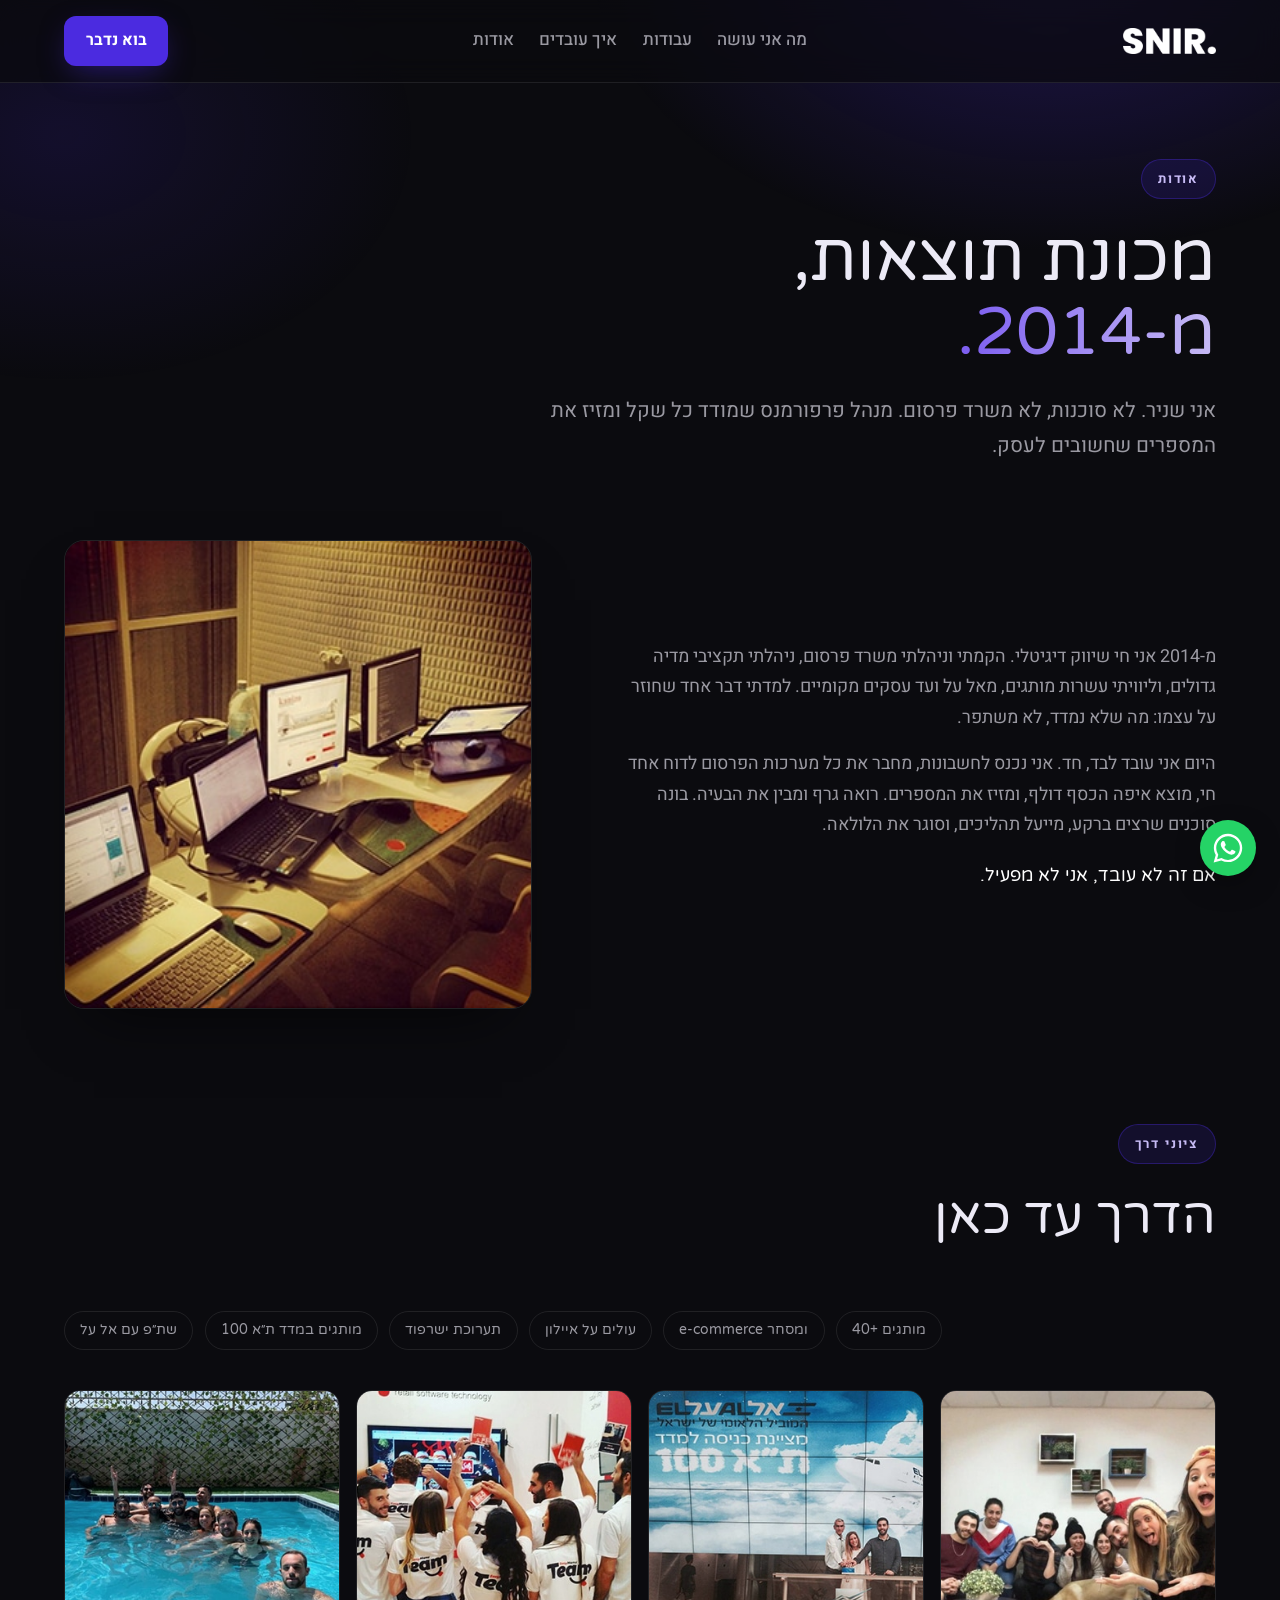
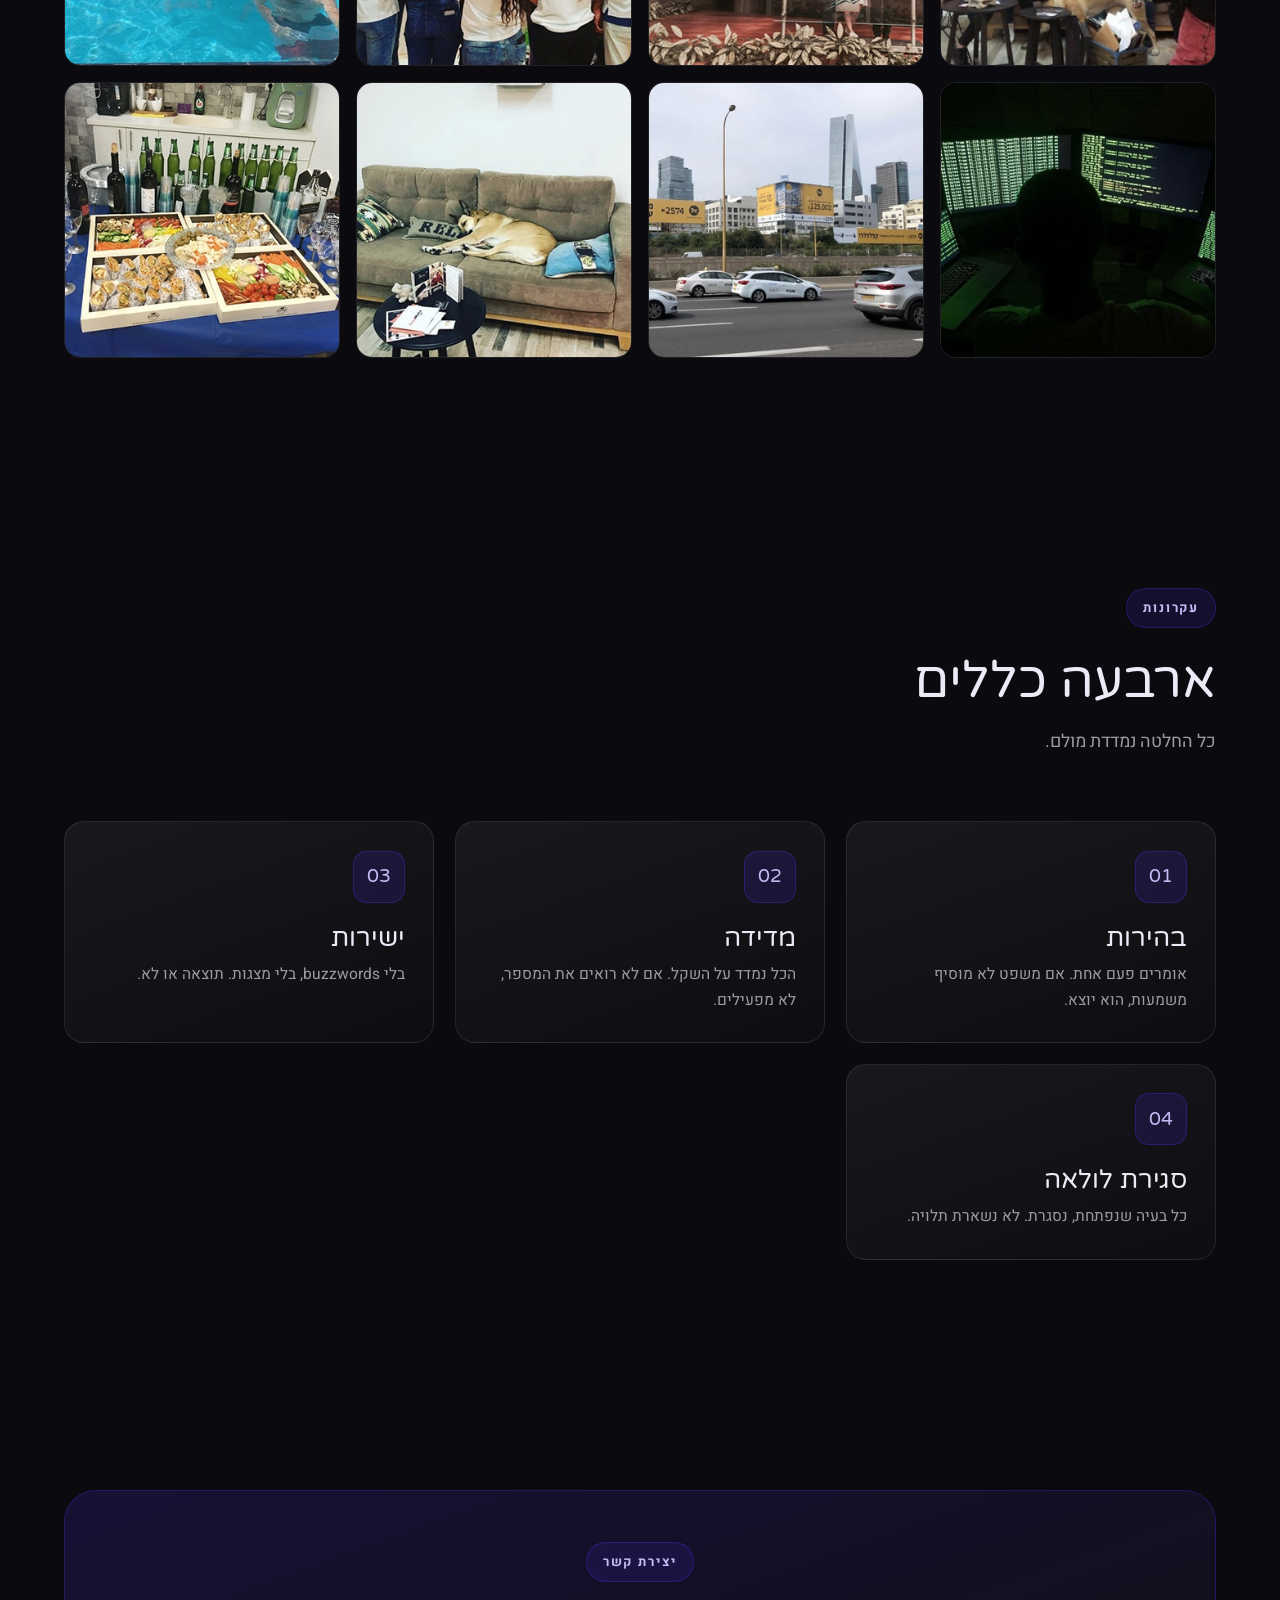
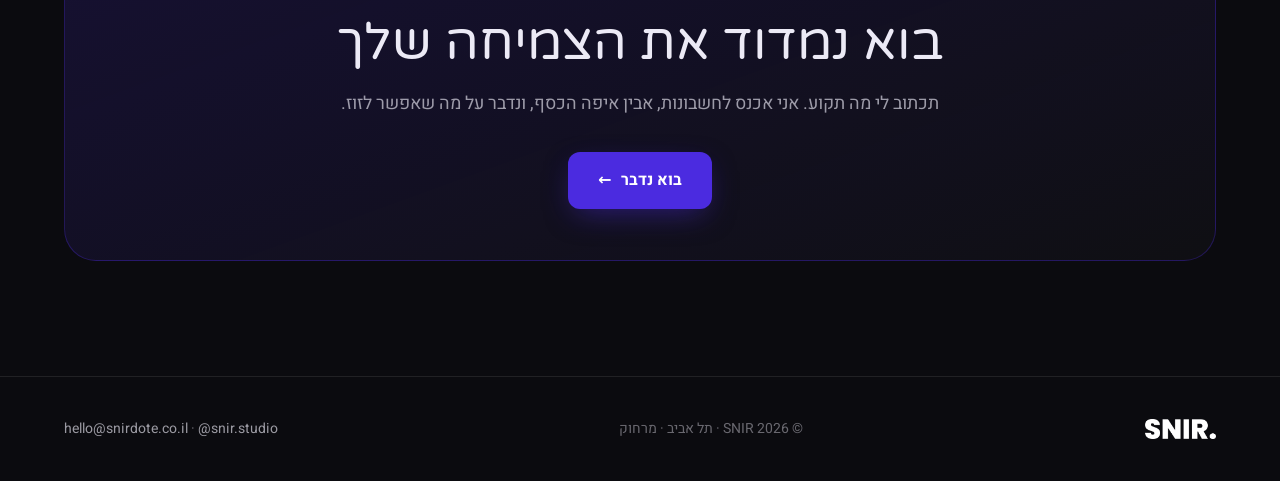
==== commit 01afae9f: "Restore all portfolio projects incl women imagery + team photos - work.json rebuilt: all 43 projects" ====
--- a/about.html
+++ b/about.html
@@ -9,7 +9,7 @@
   <link rel="preconnect" href="https://fonts.googleapis.com">
   <link rel="preconnect" href="https://fonts.gstatic.com" crossorigin>
   <link href="https://fonts.googleapis.com/css2?family=Varela+Round&family=Heebo:wght@400;500;700;800&display=swap" rel="stylesheet">
-  <link rel="stylesheet" href="styles.css?v=7">
+  <link rel="stylesheet" href="styles.css?v=9">
   <link rel="icon" type="image/png" href="assets/brand/favicon.png">
 </head>
 <body>
@@ -62,6 +62,10 @@
           <span>שת״פ עם אל על</span><span>מותגים במדד ת״א 100</span><span>תערוכת ישרפוד</span><span>עולים על איילון</span><span>e-commerce ומסחר</span><span>40+ מותגים</span>
         </div>
         <div class="moments reveal" data-d="2">
+          <img src="assets/about/12-1.jpg" alt="הצוות" loading="lazy">
+          <img src="assets/about/5-1.jpg" alt="שת״פ אל על" loading="lazy">
+          <img src="assets/about/8-2.jpg" alt="הצוות" loading="lazy">
+          <img src="assets/about/13-1.jpg" alt="הצוות" loading="lazy">
           <img src="assets/about/10-1.jpg" alt="ניתוח דאטה" loading="lazy">
           <img src="assets/about/14-1.jpg" alt="תל אביב" loading="lazy">
           <img src="assets/about/11-1.jpg" alt="המשרד" loading="lazy">
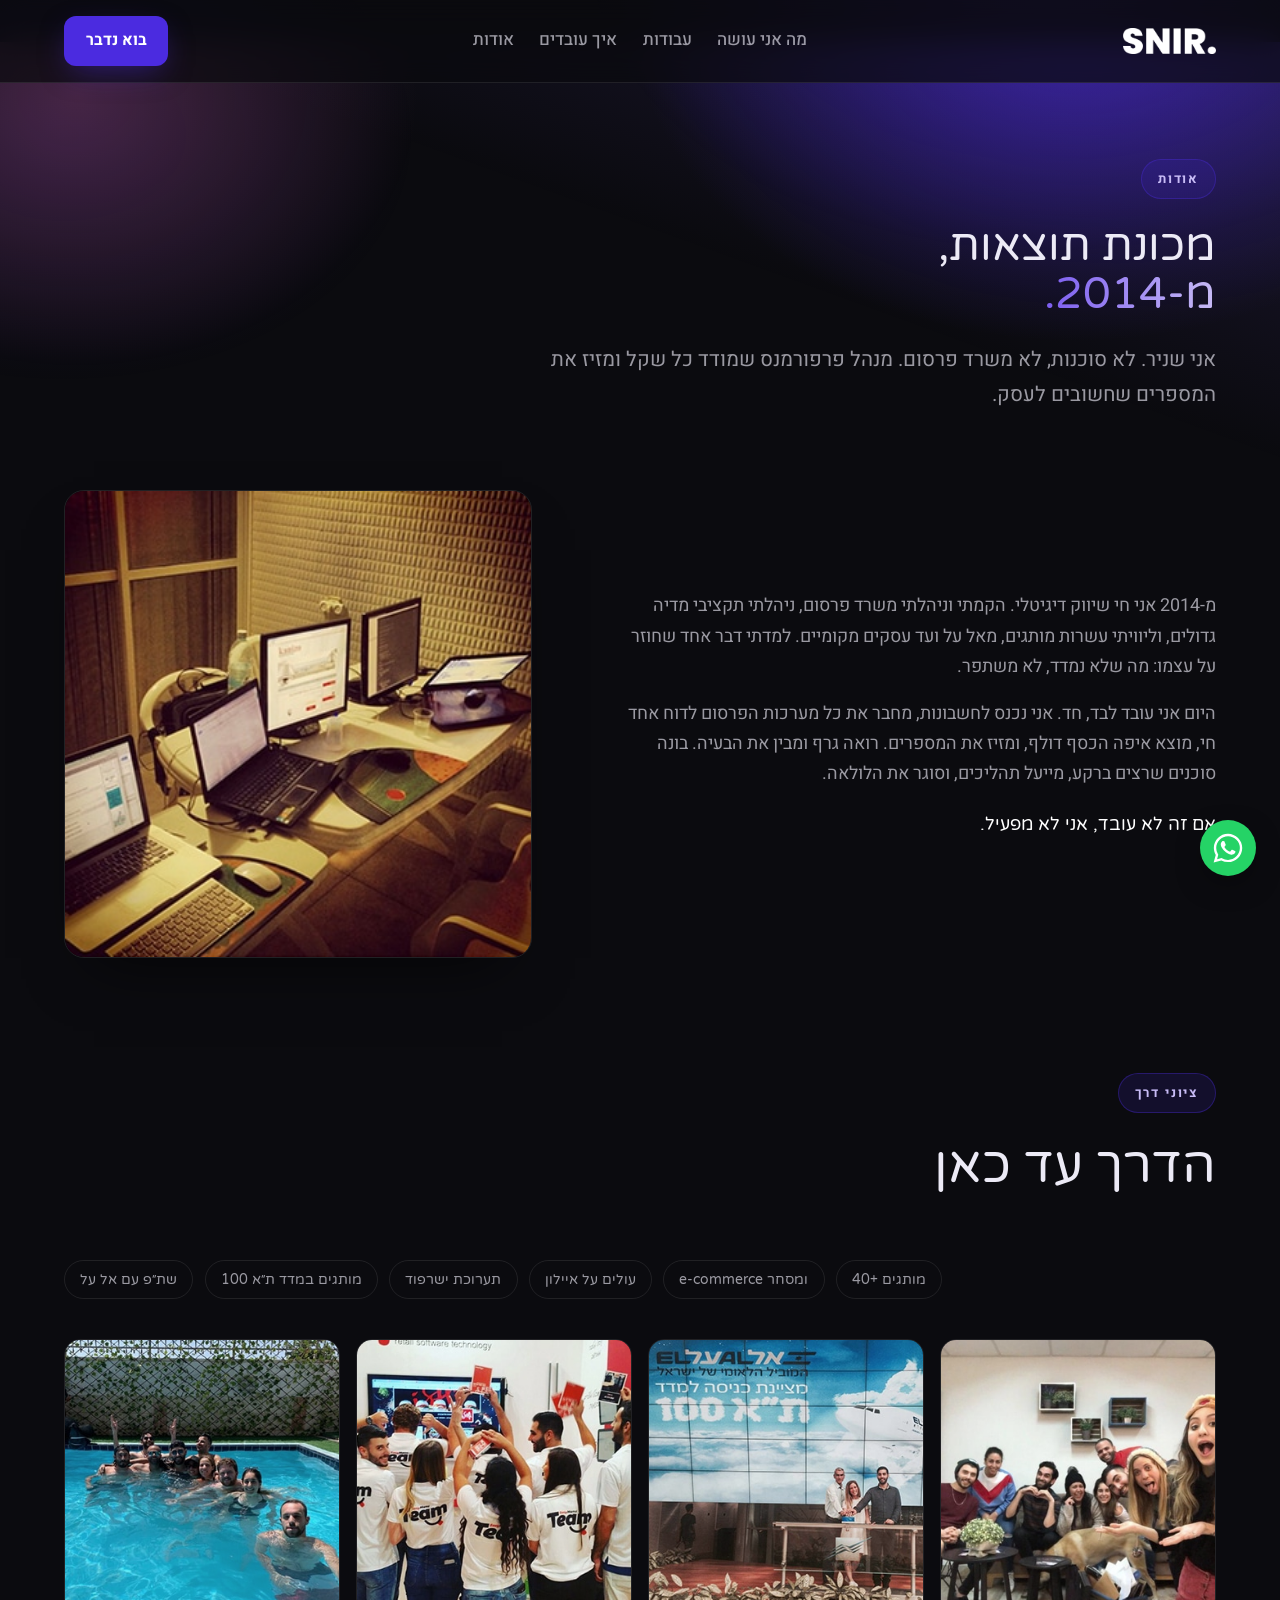
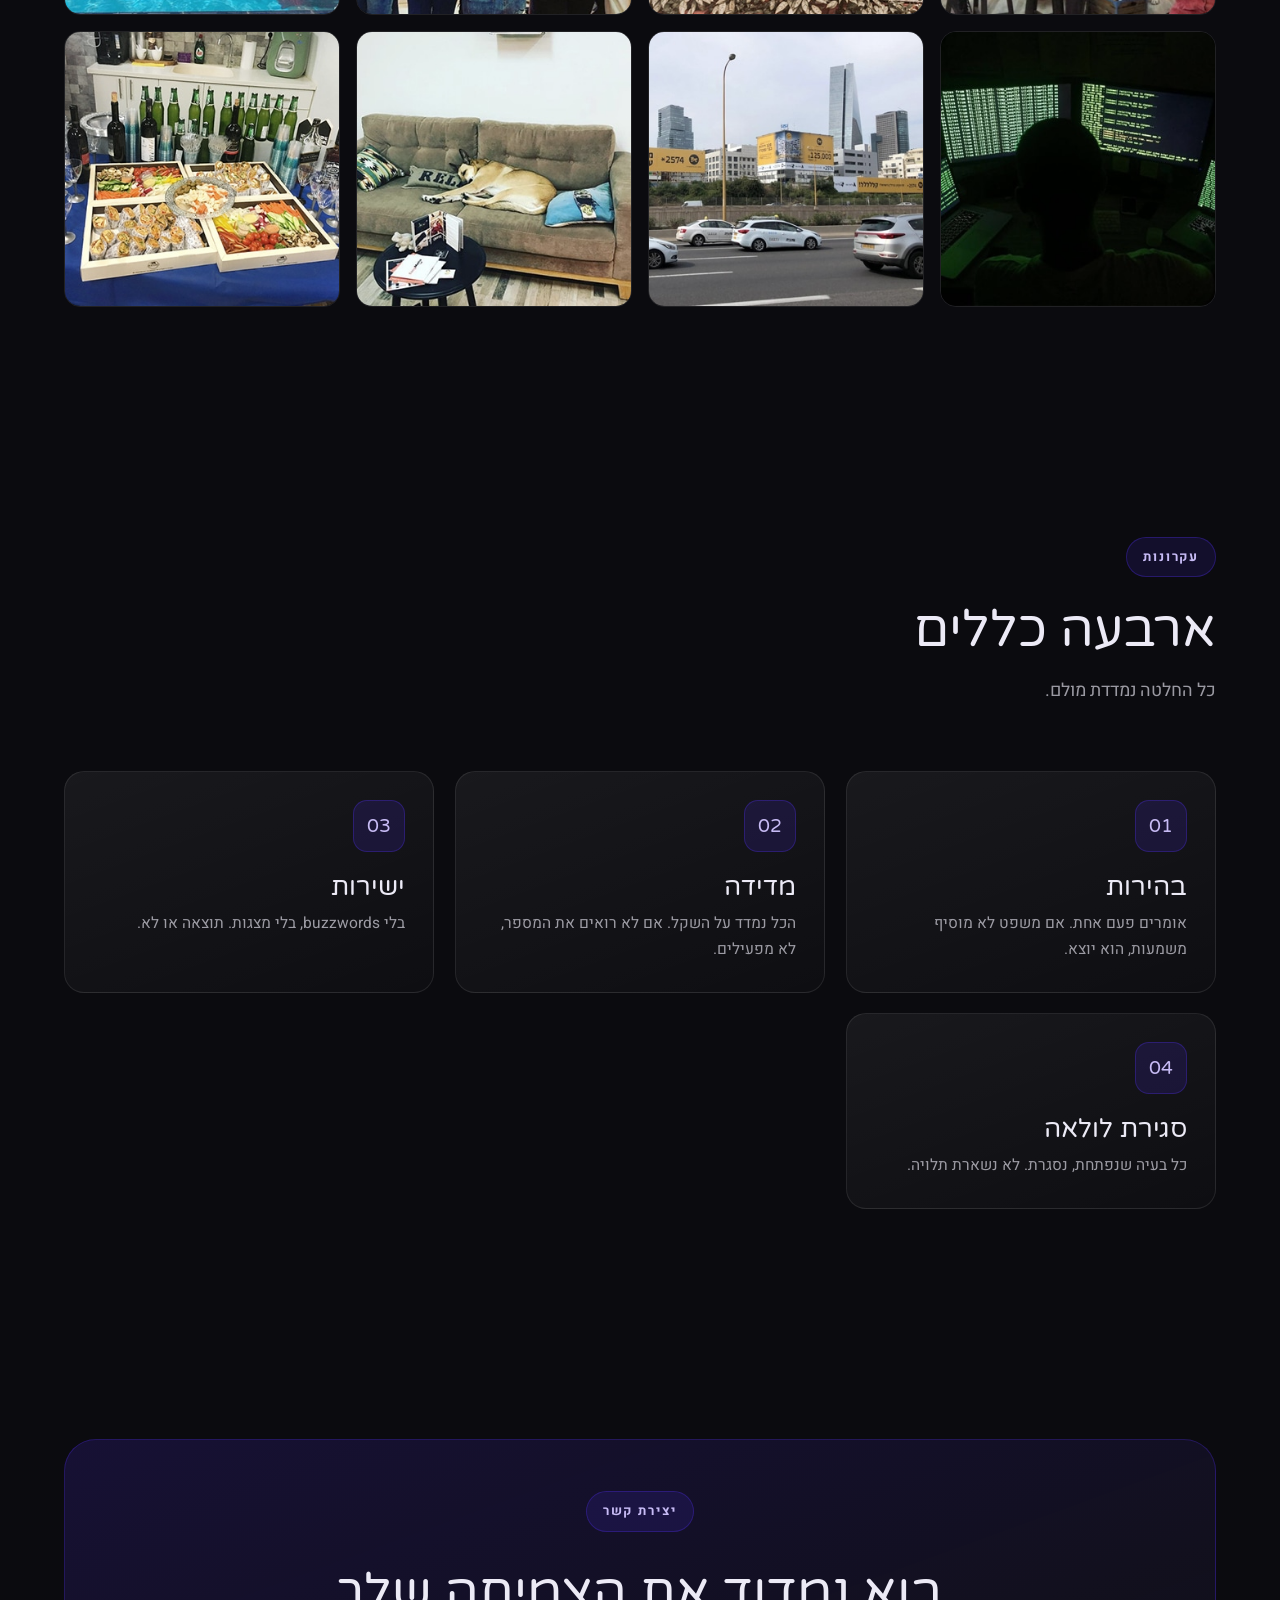
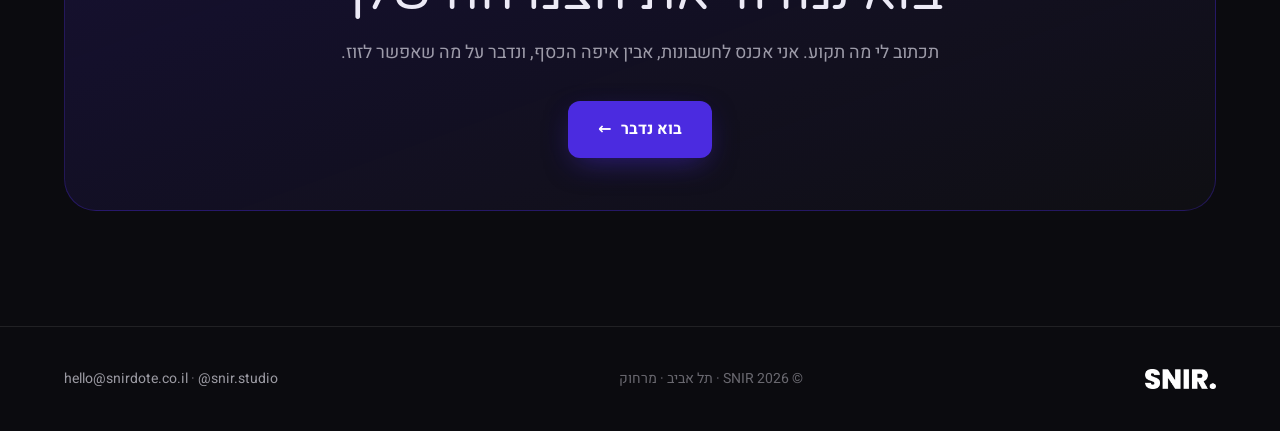
==== commit e3122fde: "Add GTM (GTM-WCPBBN33), canonical + OG tags, robots.txt and sitemap - GTM snippet in <head> and nosc" ====
--- a/about.html
+++ b/about.html
@@ -1,6 +1,14 @@
 <!DOCTYPE html>
 <html lang="he" dir="rtl">
 <head>
+  <!-- Google Tag Manager -->
+  <script>(function(w,d,s,l,i){w[l]=w[l]||[];w[l].push({'gtm.start':
+  new Date().getTime(),event:'gtm.js'});var f=d.getElementsByTagName(s)[0],
+  j=d.createElement(s),dl=l!='dataLayer'?'&l='+l:'';j.async=true;j.src=
+  'https://www.googletagmanager.com/gtm.js?id='+i+dl;f.parentNode.insertBefore(j,f);
+  })(window,document,'script','dataLayer','GTM-WCPBBN33');</script>
+  <!-- End Google Tag Manager -->
+
   <meta charset="UTF-8">
   <meta name="viewport" content="width=device-width, initial-scale=1.0">
   <title>SNIR. · אודות</title>
@@ -9,10 +17,23 @@
   <link rel="preconnect" href="https://fonts.googleapis.com">
   <link rel="preconnect" href="https://fonts.gstatic.com" crossorigin>
   <link href="https://fonts.googleapis.com/css2?family=Varela+Round&family=Heebo:wght@400;500;700;800&display=swap" rel="stylesheet">
-  <link rel="stylesheet" href="styles.css?v=9">
+  <link rel="stylesheet" href="styles.css?v=11">
   <link rel="icon" type="image/png" href="assets/brand/favicon.png">
+  <link rel="canonical" href="https://snirdote.co.il/about.html">
+  <meta property="og:type" content="website">
+  <meta property="og:url" content="https://snirdote.co.il/about.html">
+  <meta property="og:title" content="אודות · SNIR.">
+  <meta property="og:description" content="מי אני. שניר זיו, מנהל פרפורמנס מ-2014. הקמתי משרד פרסום, ניהלתי תקציבי מדיה, ליוויתי עשרות מותגים. מכונת תוצאות שמודדת כל שקל.">
+  <meta property="og:image" content="https://snirdote.co.il/assets/brand/snir-seal.png">
+  <meta property="og:locale" content="he_IL">
+  <meta name="twitter:card" content="summary_large_image">
 </head>
 <body>
+<!-- Google Tag Manager (noscript) -->
+<noscript><iframe src="https://www.googletagmanager.com/ns.html?id=GTM-WCPBBN33"
+height="0" width="0" style="display:none;visibility:hidden"></iframe></noscript>
+<!-- End Google Tag Manager (noscript) -->
+
 
   <header class="topbar">
     <a href="index.html#top" class="brand" aria-label="SNIR"><img class="brand-logo" src="assets/brand/snir-wordmark-white.png" alt="SNIR."></a>
@@ -23,6 +44,7 @@
       <a href="about.html" aria-current="page">אודות</a>
     </nav>
     <a href="index.html#contact" class="btn">בוא נדבר</a>
+    <button class="nav-toggle" aria-label="תפריט" aria-expanded="false"><svg viewBox="0 0 24 24" fill="none" stroke="currentColor" stroke-width="2" stroke-linecap="round"><line x1="3" y1="6" x2="21" y2="6"/><line x1="3" y1="12" x2="21" y2="12"/><line x1="3" y1="18" x2="21" y2="18"/></svg></button>
   </header>
 
   <main id="top">
@@ -113,6 +135,7 @@
 
   <script>
     (function(){const els=document.querySelectorAll('.reveal');if(!('IntersectionObserver'in window)){els.forEach(e=>e.classList.add('is-visible'));return;}const io=new IntersectionObserver(es=>es.forEach(e=>{if(e.isIntersecting){e.target.classList.add('is-visible');io.unobserve(e.target);}}),{threshold:0.1,rootMargin:'0px 0px -6% 0px'});els.forEach(e=>io.observe(e));})();
+    (function(){var t=document.querySelector('.nav-toggle'),bar=document.querySelector('.topbar');if(!t)return;t.addEventListener('click',function(){var o=bar.classList.toggle('nav-open');t.setAttribute('aria-expanded',o);});bar.querySelectorAll('nav a').forEach(function(a){a.addEventListener('click',function(){bar.classList.remove('nav-open');t.setAttribute('aria-expanded','false');});});})();
   </script>
 </body>
 </html>
--- a/styles.css
+++ b/styles.css
@@ -100,6 +100,8 @@
 }
 .topbar .brand { justify-self:start; }
 .topbar .btn { justify-self:end; }
+.nav-toggle { display:none; background:none; border:none; color:var(--text); cursor:pointer; padding:.4rem; justify-self:end; }
+.nav-toggle svg { width:26px; height:26px; display:block; }
 .brand { font-family: var(--font-round); font-size: 26px; color: var(--text); text-decoration:none; unicode-bidi:plaintext; direction:ltr; display:inline-flex; align-items:baseline; }
 .brand-logo { height:26px; width:auto; display:block; }
 footer .brand-logo{ height:20px; }
@@ -108,17 +110,39 @@
 .topbar nav a { color: var(--text-dim); text-decoration:none; transition:color .2s; }
 .topbar nav a:hover { color: var(--text); }
 .topbar .btn { padding:.7rem 1.35rem; }
-@media (max-width: 860px){ .topbar { grid-template-columns:1fr auto; } .topbar nav { display:none; } }
+.nav-toggle { display:none; background:none; border:none; color:var(--text); cursor:pointer; padding:.4rem; justify-self:end; }
+.nav-toggle svg { width:26px; height:26px; display:block; }
+@media (max-width: 860px){
+  .topbar { grid-template-columns: 1fr auto auto; gap:.6rem; }
+  .nav-toggle { display:inline-flex; }
+  .topbar nav {
+    display:flex; flex-direction:column; gap:0;
+    position:absolute; top:100%; inset-inline:0;
+    background:rgba(11,11,15,0.98); backdrop-filter:blur(16px); -webkit-backdrop-filter:blur(16px);
+    border-bottom:1px solid var(--stroke); padding:.4rem var(--gutter) 1.1rem;
+    opacity:0; transform:translateY(-8px); pointer-events:none; transition:opacity .22s ease, transform .22s ease;
+  }
+  .topbar.nav-open nav { opacity:1; transform:none; pointer-events:auto; }
+  .topbar nav a { padding:1rem .2rem; border-bottom:1px solid var(--stroke); font-size:18px; color:var(--text); }
+}
 
 /* Hero */
-.hero { padding-top: clamp(3rem,6vw,5.5rem); padding-bottom: clamp(3rem,6vw,5rem); }
+.hero { padding-top: clamp(3rem,6vw,5.5rem); padding-bottom: clamp(3rem,6vw,5rem); isolation:isolate; }
+.hero::before {
+  content:""; position:absolute; inset:-10% 0 0; z-index:-1; pointer-events:none;
+  background:
+    radial-gradient(58vw 62vh at 84% -8%, rgba(75,43,224,0.60), transparent 60%),
+    radial-gradient(46vw 52vh at 6% 12%, rgba(218,104,153,0.26), transparent 58%),
+    linear-gradient(200deg, rgba(123,92,240,0.16), transparent 46%);
+}
 .hero .wrap { display:grid; grid-template-columns: 1.05fr 0.95fr; gap: clamp(2rem,4vw,4rem); align-items:center; }
 @media (max-width: 940px){ .hero .wrap { grid-template-columns: 1fr; } .hero-visual{ display:none; } }
-.hero h1 { margin-bottom: 1rem; line-height:1.1; }
+.hero h1 { margin-bottom: 1rem; line-height:1.1; font-size: clamp(2rem, 3.4vw, 2.85rem); }
 .hero h1 .line2 { display:block; }
 .hero-tag { font-family:var(--font-round); font-size: clamp(1.2rem,2.1vw,1.7rem); color: var(--text); margin: 0 0 1.4rem; }
-.hero-rotate { transition: opacity .38s ease, transform .38s ease; min-height: 2.4em; }
-@media (min-width:941px){ .hero-rotate { min-height: 3.4em; } }
+.hero-rotate { transition: opacity .38s ease, transform .38s ease; min-height: 2.4em; text-wrap:balance; }
+@media (min-width:941px){ .hero-rotate { min-height: 2.42em; } }
+@media (max-width:520px){ .hero h1 { font-size: clamp(1.55rem, 6.6vw, 2.1rem); } }
 .hero-sub { font-size: clamp(1.05rem,1.4vw,1.2rem); color: var(--text-dim); margin-bottom: 2.2rem; max-width: 46ch; }
 .hero-sub strong { color: var(--text); }
 .hero-cta { display:flex; gap:1rem; flex-wrap:wrap; align-items:center; }
@@ -128,6 +152,9 @@
 .tools-row { display:flex; flex-wrap:wrap; gap: .6rem .7rem; align-items:center; font-family:var(--font-round); color: var(--text-dim); unicode-bidi:plaintext; direction:ltr; }
 .tools-row span { font-size: clamp(.85rem,1.1vw,1rem); padding:.4rem .95rem; border:1px solid var(--stroke); border-radius:999px; transition:color .2s, border-color .2s, background .2s; }
 .tools-row span:hover { color: var(--lilac); border-color: rgba(75,43,224,0.5); background: rgba(75,43,224,0.08); }
+.tools-end { border-top:1px solid var(--stroke); text-align:center; }
+.tools-end .tools-label { margin-bottom:1.3rem; }
+.tools-end .tools-row { justify-content:center; }
 
 .hero-visual { position:relative; min-height: 420px; }
 .glass { background: linear-gradient(160deg, rgba(255,255,255,0.08), rgba(255,255,255,0.02)); border: 1px solid var(--stroke-2); border-radius: var(--radius); backdrop-filter: blur(6px); box-shadow: 0 30px 60px -30px rgba(0,0,0,0.7); }
@@ -183,7 +210,17 @@
 .card .ic img{ width:26px;height:26px; filter: brightness(0) invert(1); opacity:.9; }
 .card .ic .n { font-family:var(--font-round); color:var(--lilac); font-size:1.2rem; }
 .card h3 { color:var(--text); margin-bottom:.6rem; }
+.card-h { display:flex; align-items:center; gap:.6rem; margin-bottom:.7rem; }
+.cardnum { flex:0 0 auto; width:2.15em; height:2.15em; border-radius:12px; display:inline-flex; align-items:center; justify-content:center; font-family:var(--font-round); font-size:1rem; line-height:1; color:var(--lilac); background:rgba(75,43,224,0.18); border:1px solid rgba(75,43,224,0.38); }
 .card p { font-size:15.5px; color:var(--text-dim); }
+
+/* CTA card — filled, clickable */
+.cta-card { display:flex; flex-direction:column; text-decoration:none; background:linear-gradient(152deg, var(--purple), #6A45EE 55%, #9163F2); border-color:rgba(199,187,245,0.45); box-shadow:0 20px 50px -26px var(--purple-glow); }
+.cta-card h3 { color:#fff; }
+.cta-card p { color:rgba(255,255,255,0.9); }
+.cta-card .btn { align-self:flex-start; background:#fff; color:var(--purple); box-shadow:none; }
+.cta-card:hover { transform:translateY(-4px); border-color:var(--lilac); box-shadow:0 30px 66px -22px var(--purple-glow); }
+.cta-card:hover .btn { background:var(--lilac); color:#1a1030; }
 .card .subs { display:flex; flex-wrap:wrap; gap:.4rem; margin-top:1.1rem; }
 .card .subs span { font-size:12px; color:var(--text-mute); border:1px solid var(--stroke); border-radius:999px; padding:.3rem .7rem; }
 
@@ -199,8 +236,7 @@
 @media (max-width:560px){ .work-grid{ grid-template-columns:1fr;} }
 .work-card { position:relative; display:block; width:100%; padding:0; text-align:start; cursor:pointer; border:1px solid var(--stroke); border-radius: var(--radius); overflow:hidden; aspect-ratio: 4/3; background: var(--bg-2); font:inherit; color:inherit; transition: border-color .25s, transform .25s, box-shadow .25s; }
 .work-card:hover { transform: translateY(-3px); border-color: rgba(75,43,224,0.55); box-shadow:0 24px 50px -26px var(--purple-glow); }
-.work-card.is-featured { grid-column: span 2; aspect-ratio: 16/10; }
-@media (max-width:560px){ .work-card.is-featured{ grid-column: span 1; } }
+.work-card.is-featured { border-color: rgba(199,187,245,0.35); }
 .work-card img, .work-card video { position:absolute; inset:0; width:100%; height:100%; object-fit:cover; transition: transform .6s ease; }
 .work-card:hover img, .work-card:hover video { transform: scale(1.05); }
 .work-card .work-overlay { position:absolute; inset:0; display:flex; flex-direction:column; justify-content:flex-end; padding:1.15rem; background: linear-gradient(0deg, rgba(7,7,14,0.88) 0%, rgba(7,7,14,0.12) 42%, transparent 66%); opacity:1; transition: background .3s; }
@@ -210,6 +246,8 @@
 .work-card .work-client { font-size:13px; color:rgba(255,255,255,0.72); margin-top:.2rem; max-height:0; opacity:0; overflow:hidden; transition:max-height .3s ease, opacity .25s ease; }
 .work-card:hover .work-client { max-height:3em; opacity:1; }
 .work-card .work-badge { position:absolute; top:.7rem; inset-inline-start:.7rem; z-index:2; font-size:10px; font-weight:700; letter-spacing:.08em; text-transform:uppercase; color:#fff; background:var(--purple); padding:.28rem .6rem; border-radius:999px; }
+.work-card .work-logo { display:inline-flex; align-items:center; background:#fff; border-radius:8px; padding:5px 9px; margin-bottom:.55rem; align-self:flex-start; box-shadow:0 4px 14px rgba(0,0,0,.3); }
+.work-card .work-logo img { max-height:22px; max-width:110px; object-fit:contain; display:block; }
 .work-card .work-logo { display:inline-flex; align-items:center; justify-content:center; background:#fff; border-radius:8px; padding:5px 9px; margin-bottom:.55rem; align-self:flex-start; box-shadow:0 4px 14px rgba(0,0,0,.35); }
 .work-card .work-logo img { max-height:22px; max-width:100px; object-fit:contain; display:block; }
 .work-card::after { content:""; position:absolute; top:.65rem; inset-inline-end:.65rem; width:30px; height:30px; background:url(assets/brand/snir-seal-white.png) center/contain no-repeat; opacity:.5; z-index:2; pointer-events:none; filter: drop-shadow(0 1px 3px rgba(0,0,0,.55)); transition: opacity .25s; }
@@ -231,8 +269,9 @@
 .lb-subs{ display:flex; flex-wrap:wrap; gap:.45rem; margin-top:1.25rem; }
 .lb-subs span{ font-size:12px; color:var(--text-mute); border:1px solid var(--stroke); border-radius:999px; padding:.3rem .7rem; }
 .lb-link{ display:inline-block; margin-top:1.25rem; color:var(--lilac); font-weight:700; text-decoration:none; unicode-bidi:plaintext; direction:ltr; }
-.lightbox-close{ position:fixed; top:1.1rem; inset-inline-end:1.1rem; width:44px;height:44px;border-radius:50%; background:var(--glass-2); border:1px solid var(--stroke-2); color:#fff; font-size:20px; cursor:pointer; z-index:201; }
-.lightbox-close:hover{ background:var(--purple); }
+.lightbox-close{ position:fixed; top:1.1rem; inset-inline-end:1.1rem; width:44px;height:44px;border-radius:50%; background:#16161f; border:1px solid var(--stroke-2); color:#fff; cursor:pointer; z-index:201; display:flex; align-items:center; justify-content:center; padding:0; transition:background .2s, transform .2s; }
+.lightbox-close svg{ display:block; width:20px; height:20px; }
+.lightbox-close:hover{ background:var(--purple); transform:rotate(90deg); }
 
 /* Clients logo grid */
 .clients-grid { display:grid; grid-template-columns: repeat(6,1fr); gap:1rem; }
@@ -289,3 +328,7 @@
 .reveal[data-d="1"]{ transition-delay:.06s; } .reveal[data-d="2"]{ transition-delay:.14s; }
 .reveal[data-d="3"]{ transition-delay:.22s; } .reveal[data-d="4"]{ transition-delay:.3s; }
 @media (prefers-reduced-motion: reduce){ *{ transition:none!important; animation:none!important; } .reveal{ opacity:1; transform:none; } html{ scroll-behavior:auto; } }
+
+/* Platforms strip when placed mid-page */
+.tools-mid { border-top: none; padding-block: clamp(2rem,4vw,3.2rem); }
+.tools-mid .tools-label { margin-bottom: 1rem; }
